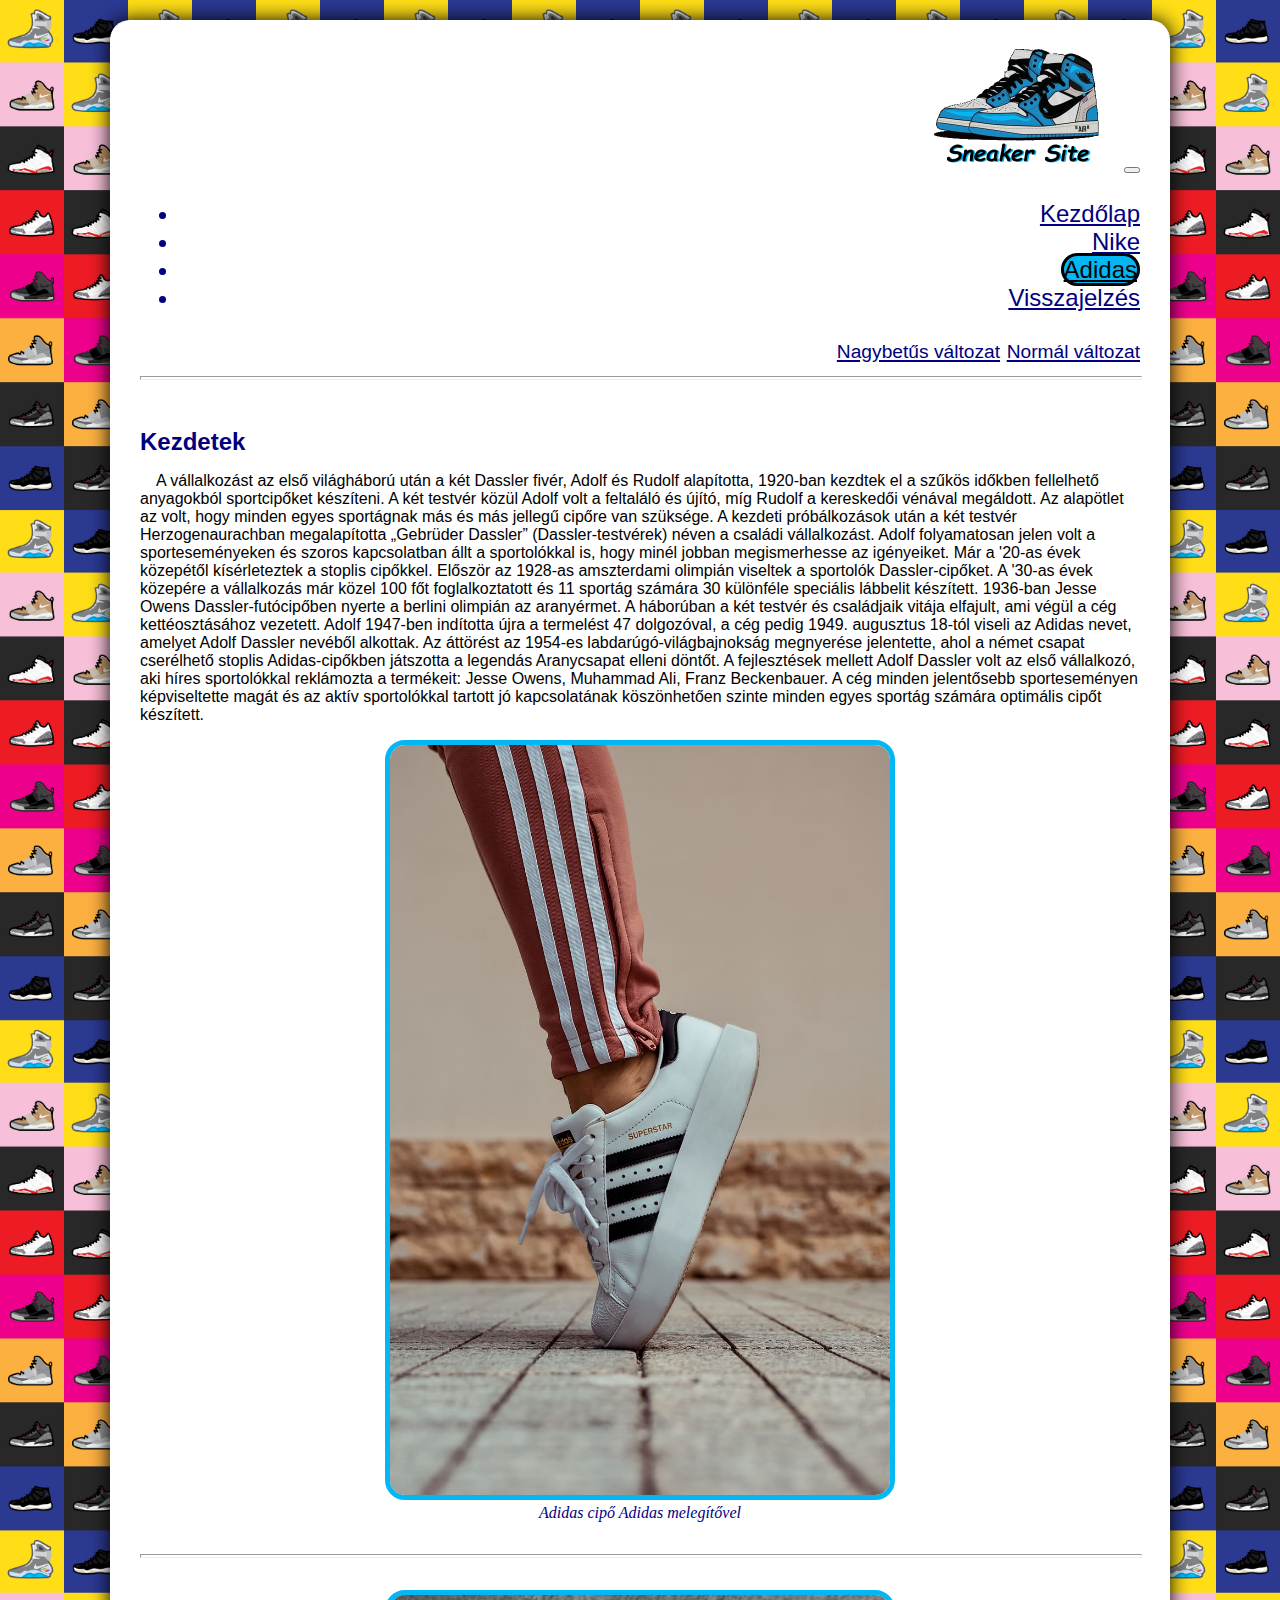
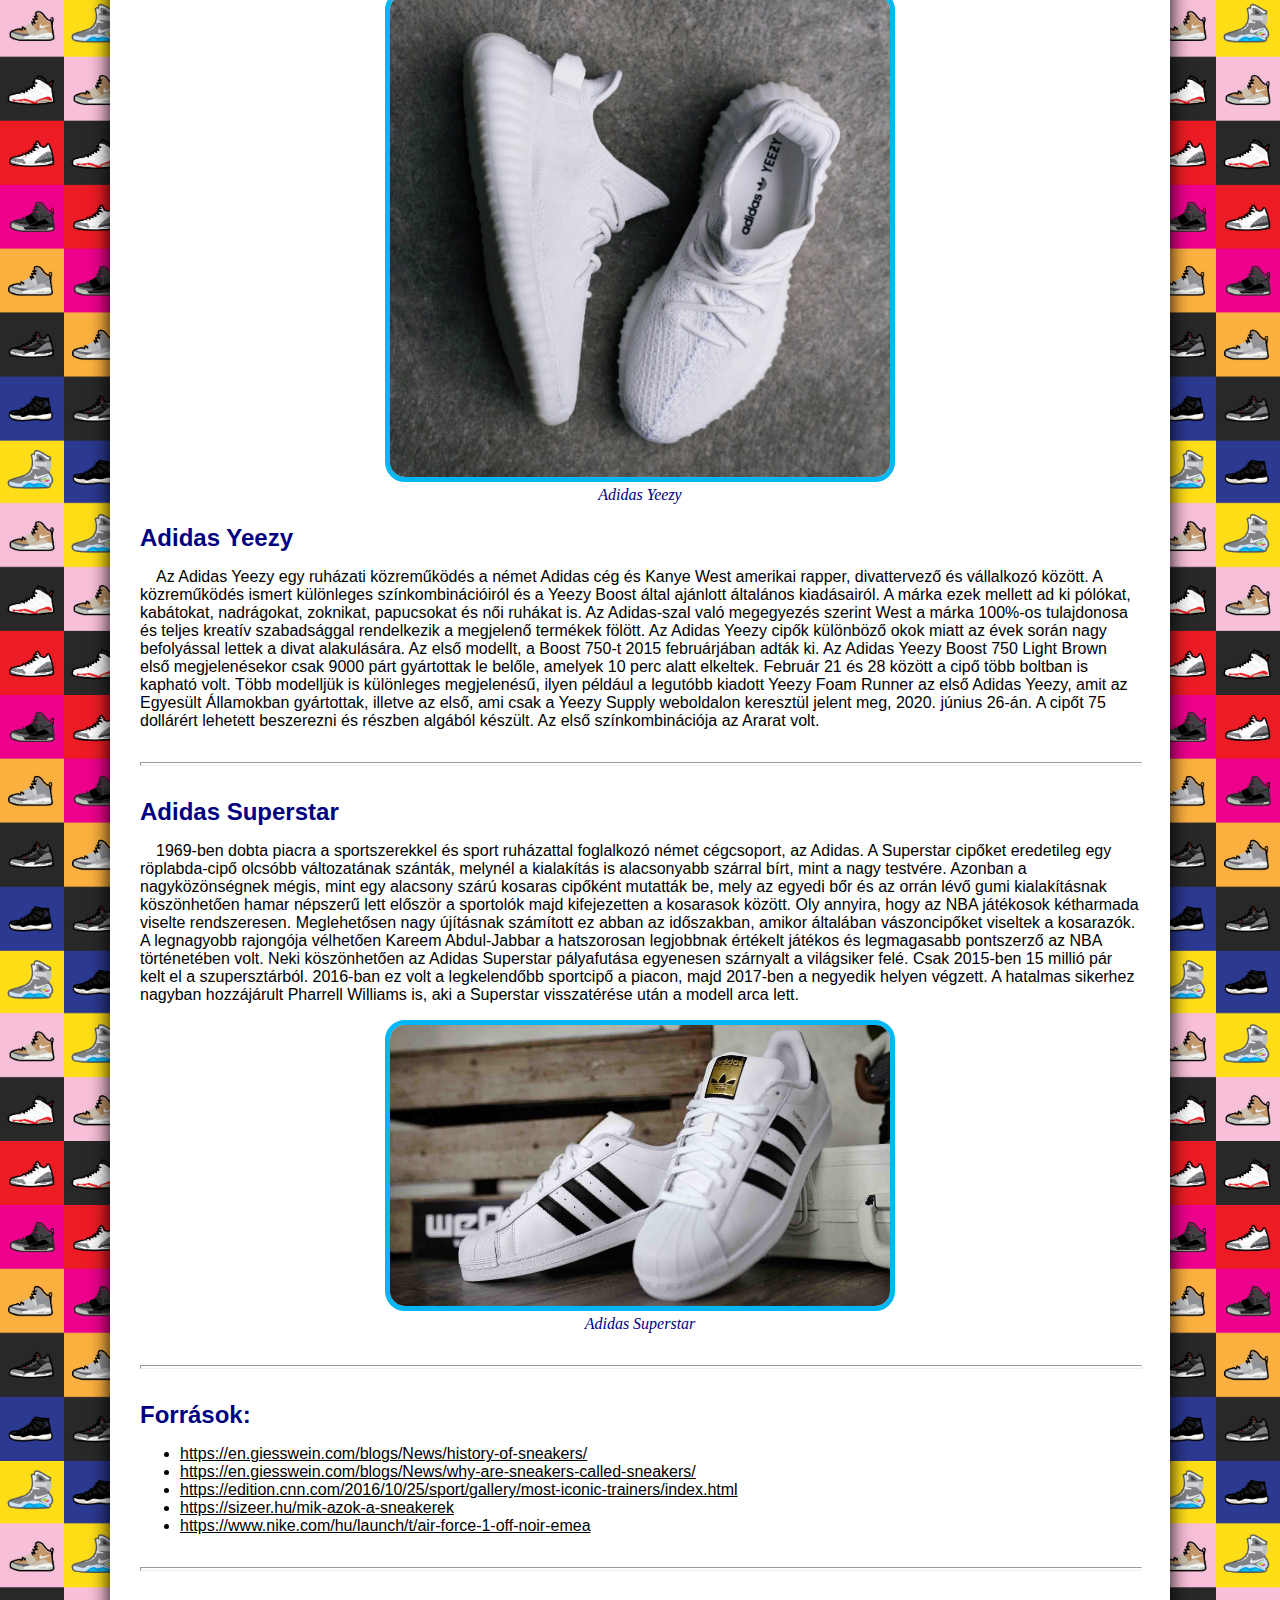
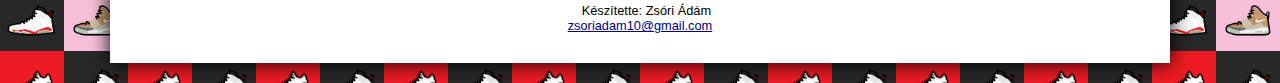
==== adidas.html @ c16b7324 "Add files via upload" ====
<!DOCTYPE html>
<html lang="hu">

<head>
    <meta charset="UTF-8">
    <meta http-equiv="X-UA-Compatible" content="IE=edge">
    <meta name="viewport" content="width=device-width, initial-scale=1.0">
    <title>Sneaker Site - Adidas</title>
    <link href="https://cdn.jsdelivr.net/npm/bootstrap@5.1.3/dist/css/bootstrap.min.css" rel="stylesheet"
        integrity="sha384-1BmE4kWBq78iYhFldvKuhfTAU6auU8tT94WrHftjDbrCEXSU1oBoqyl2QvZ6jIW3" crossorigin="anonymous">
        <link rel="stylesheet" type="text/css" href="css/alap.css" title="normal">
        <link rel="alternate stylesheet" type="text/css" href="css/nagybetus.css" title="nagybetus">
        <script type="text/javascript" src="scripts/styleswitcher.js"></script>
</head>

<body>
    <header>
        <nav class="kipozicional">
            <a href="#tartalom">Ugrás a tartalomra</a>
        </nav>
        <nav class="navbar navbar-expand-lg navbar-light bg-white">
            <div class="container-fluid">
              <a class="navbar-brand" href="./index.html"><img class="logo-img" src="./media/logo.png" alt="Logo"
                  width="200"></a>
              <button class="navbar-toggler" type="button" data-bs-toggle="collapse" data-bs-target="#navbarNavAltMarkup"
                aria-controls="navbarNavAltMarkup" aria-expanded="false" aria-label="Toggle navigation">
                <span class="navbar-toggler-icon"></span>
              </button>
              <div class="collapse navbar-collapse" id="navbarNavAltMarkup">
                <ul class="navbar-nav me-auto mb-2 mb-lg-0">
                  <li class="nav-item ms-auto">
                    <a class="nav-link" href="./index.html">Kezdőlap</a>
                  </li>
                  <li class="nav-item ms-auto">
                    <a class="nav-link" href="./nike.html">Nike</a>
                  </li>
                  <li class="nav-item ms-auto">
                    <a class="nav-link active" href="./adidas.html">Adidas</a>
                  </li>
                  <li class="nav-item ms-auto">
                    <a class="nav-link" href="./visszajelzes.html">Visszajelzés</a>
                  </li>
                </ul>
              </div>
            </div>
          </nav>
          <nav id="gyengenlato"><a id="nagybetu" href="#" onclick="setActiveStyleSheet('nagybetus'); return false;"><span class="ikon">Nagybetűs változat</span></a>
            <a id="normalbetu" href="#" onclick="setActiveStyleSheet('normal'); return false;"><span class="ikon">Normál változat</span></a>
          </nav>
        <hr>
    </header>
    <main id="tartalom">
        <h1 hidden>Adidas</h1>
        <div class="container overflow-hidden">
            <div class="row">
                <div class="col-sm-12 col-lg-6 col-xl-8">
                    <article>
                        <section>
                            <h2>Kezdetek</h2>
                            <p>
                                A vállalkozást az első világháború után a két Dassler fivér, Adolf és Rudolf alapította,
                                1920-ban kezdtek el a szűkös időkben fellelhető anyagokból sportcipőket készíteni. A két
                                testvér közül Adolf volt a feltaláló és újító, míg Rudolf a kereskedői vénával
                                megáldott. Az alapötlet az volt, hogy minden egyes sportágnak más és más jellegű cipőre
                                van szüksége. A kezdeti próbálkozások után a két testvér Herzogenaurachban megalapította
                                „Gebrüder Dassler” (Dassler-testvérek) néven a családi vállalkozást. Adolf folyamatosan
                                jelen volt a sporteseményeken és szoros kapcsolatban állt a sportolókkal is, hogy minél
                                jobban megismerhesse az igényeiket. Már a '20-as évek közepétől kísérleteztek a stoplis
                                cipőkkel. Először az 1928-as amszterdami olimpián viseltek a sportolók Dassler-cipőket.
                                A '30-as évek közepére a vállalkozás már közel 100 főt foglalkoztatott és 11 sportág
                                számára 30 különféle speciális lábbelit készített. 1936-ban Jesse Owens
                                Dassler-futócipőben nyerte a berlini olimpián az aranyérmet. A háborúban a két testvér
                                és családjaik vitája elfajult, ami végül a cég kettéosztásához vezetett. Adolf 1947-ben
                                indította újra a termelést 47 dolgozóval, a cég pedig 1949. augusztus 18-tól viseli az
                                Adidas nevet, amelyet Adolf Dassler nevéből alkottak.
                                Az áttörést az 1954-es labdarúgó-világbajnokság megnyerése jelentette, ahol a német
                                csapat cserélhető stoplis Adidas-cipőkben játszotta a legendás Aranycsapat elleni
                                döntőt. A fejlesztések mellett Adolf Dassler volt az első vállalkozó, aki híres
                                sportolókkal reklámozta a termékeit: Jesse Owens, Muhammad Ali, Franz Beckenbauer.
                                A cég minden jelentősebb sporteseményen képviseltette magát és az aktív sportolókkal
                                tartott jó kapcsolatának köszönhetően szinte minden egyes sportág számára optimális
                                cipőt készített.
                            </p>
                        </section>
                    </article>
                </div>
                <div class="col-sm-12 col-lg-6 col-xl-4">
                    <figure>
                        <img src="media/shoe-leg-foot-trainer.jpg" alt="Adidas cipő Adidas melegítővel"
                            title="Adidas cipő Adidas melegítővel" class="responsive">
                        <figcaption>Adidas cipő Adidas melegítővel</figcaption>
                    </figure>
                </div>
            </div>
        </div>
        <hr>
        <div class="container">
            <div class="row">
                <div class="col-sm-12 col-lg-6 col-xl-4">
                    <figure>
                        <img src="media/yeezy2.jpg" alt="Adidas Yeezy" title="Adidas Yeezy" class="responsive">
                        <figcaption>Adidas Yeezy</figcaption>
                    </figure>
                </div>
                <div class="col-sm-12 col-lg-6 col-xl-8">
                    <article>
                        <section>
                            <h2>Adidas Yeezy</h2>
                            <p>Az Adidas Yeezy egy ruházati közreműködés a német Adidas cég és Kanye West amerikai
                                rapper, divattervező és vállalkozó között. A közreműködés ismert különleges
                                színkombinációiról és a Yeezy Boost által ajánlott általános kiadásairól. A márka ezek
                                mellett ad ki pólókat, kabátokat, nadrágokat, zoknikat, papucsokat és női ruhákat is. Az
                                Adidas-szal való megegyezés szerint West a márka 100%-os tulajdonosa és teljes kreatív
                                szabadsággal rendelkezik a megjelenő termékek fölött. Az Adidas Yeezy cipők különböző
                                okok miatt az évek során nagy befolyással lettek a divat alakulására.
                                Az első modellt, a Boost 750-t 2015 februárjában adták ki. Az Adidas Yeezy Boost 750
                                Light Brown első megjelenésekor csak 9000 párt gyártottak le belőle, amelyek 10 perc
                                alatt elkeltek. Február 21 és 28 között a cipő több boltban is kapható volt.
                                Több modelljük is különleges megjelenésű, ilyen például a legutóbb kiadott Yeezy Foam
                                Runner az első Adidas Yeezy, amit az Egyesült Államokban gyártottak, illetve az első,
                                ami csak a Yeezy Supply weboldalon keresztül jelent meg, 2020. június 26-án. A cipőt 75
                                dollárért lehetett beszerezni és részben algából készült. Az első színkombinációja az
                                Ararat volt.
                            </p>
                        </section>
                    </article>
                </div>
            </div>
        </div>
        <hr>
        <div class="container">
            <div class="row">
                <div class="col-sm-12 col-lg-6 col-xl-8">
                    <article>
                        <section>
                            <h2>Adidas Superstar</h2>
                            <p>1969-ben dobta piacra a sportszerekkel és sport ruházattal foglalkozó német cégcsoport,
                                az Adidas. A Superstar cipőket eredetileg egy röplabda-cipő olcsóbb változatának
                                szánták, melynél a kialakítás is alacsonyabb szárral bírt, mint a nagy testvére. Azonban
                                a nagyközönségnek mégis, mint egy alacsony szárú kosaras cipőként mutatták be, mely az
                                egyedi bőr és az orrán lévő gumi kialakításnak köszönhetően hamar népszerű lett először
                                a sportolók majd kifejezetten a kosarasok között. Oly annyira, hogy az NBA játékosok
                                kétharmada viselte rendszeresen. Meglehetősen nagy újításnak számított ez abban az
                                időszakban, amikor általában vászoncipőket viseltek a kosarazók. A legnagyobb rajongója
                                vélhetően Kareem Abdul-Jabbar a hatszorosan legjobbnak értékelt játékos és legmagasabb
                                pontszerző az NBA történetében volt. Neki köszönhetően az Adidas Superstar pályafutása
                                egyenesen szárnyalt a világsiker felé.
                                Csak 2015-ben 15 millió pár kelt el a szupersztárból. 2016-ban ez volt a legkelendőbb
                                sportcipő a piacon, majd 2017-ben a negyedik helyen végzett. A hatalmas sikerhez nagyban
                                hozzájárult Pharrell Williams is, aki a Superstar visszatérése után a modell arca lett.
                            </p>
                        </section>
                    </article>
                </div>
                <div class="col-sm-12 col-lg-6 col-xl-4">
                    <figure>
                        <img src="media/ss.jpg" alt="Adidas Superstar" title="Adidas Superstar" class="responsive">
                        <figcaption>Adidas Superstar</figcaption>
                    </figure>
                </div>
            </div>
        </div>
        <hr>
    </main>
    <footer>
        <article>
          <section>
            <h2>Források:</h2>
            <ul class="forrasok">
              <li><a
                  href="https://en.giesswein.com/blogs/News/history-of-sneakers/">https://en.giesswein.com/blogs/News/history-of-sneakers/</a>
              </li>
              <li><a
                  href="https://en.giesswein.com/blogs/News/why-are-sneakers-called-sneakers/">https://en.giesswein.com/blogs/News/why-are-sneakers-called-sneakers/</a>
              </li>
              <li><a
                  href="https://edition.cnn.com/2016/10/25/sport/gallery/most-iconic-trainers/index.html">https://edition.cnn.com/2016/10/25/sport/gallery/most-iconic-trainers/index.html</a>
              </li>
              <li><a href="https://sizeer.hu/mik-azok-a-sneakerek">https://sizeer.hu/mik-azok-a-sneakerek</a></li>
              <li><a
                  href="https://www.nike.com/hu/launch/t/air-force-1-off-noir-emea">https://www.nike.com/hu/launch/t/air-force-1-off-noir-emea</a>
              </li>
            </ul>
          </section>
          <hr>
          <section>
            <p>
                Készítette: Zsóri Ádám
              <br>
              <a href="mailto:zsoriadam10@gmail.com">zsoriadam10@gmail.com</a>
            </p>
          </section>
        </article>
      </footer>
    <script src="https://cdn.jsdelivr.net/npm/bootstrap@5.1.3/dist/js/bootstrap.bundle.min.js" integrity="sha384-ka7Sk0Gln4gmtz2MlQnikT1wXgYsOg+OMhuP+IlRH9sENBO0LRn5q+8nbTov4+1p" crossorigin="anonymous"></script>
</body>

</html>
---- css/alap.css ----
h1, figcaption, figure, video {
    text-align: center;
	color: navy;
}

img{
	border: 5px solid !important;
	border-color: #03b7f4 !important;
	border-radius: 20px;
}

p {
    text-align: start;
	text-indent: 1em;
}

figcaption  {
    font-family: cursive;
    font-style: italic;
}

figure {
	margin: 0cm auto !important;
}

.radio-buttons {
	margin: auto 5em 2em 5em;
}

.buttons {
	text-align: end;
	margin: 1em;
}

.name, textarea {
	width: 80%;
}

table{
	margin: auto;
	border: 2px solid !important;
	color: navy;
	text-align: center;
	width: 50%;
}

details, summary, caption {
	text-align: center;
}

td, tr{
	border: 2px solid !important;
	text-align: center;
}

td {
	width: 33.3%;
}

th{
	background-color: navy;
	color: white;
}

tr:hover {
	background-color: navy;
	color: white;
}

.responsive {
	width: 100%;
	max-width: 500px;
	height: auto;
}

.responsiveW {
	width: 100%;
	height: auto;
}

footer>article>section>p{
	text-align: center;
	font-size: 0.8em;
	margin: auto;
}

h1 {
    font-size: 3em;
}

h2,h3,header {
    font-size: 1.5em;
	margin-bottom: 0.5em;
	color: navy;
}

video {
	border: 5px solid !important;
	border-color: #03b7f4 !important;
	background-color: #03b7f4;
	border-radius: 20px;
	width: 100%;
	max-width: 800px;
	margin: auto !important;
	display: block;
	text-align: center;
}

hr {
	width: 100%;
	opacity: 100% ;
	color: #03b7f4 ;
	height: 2px !important;
	margin: 2em auto ;
}

header>hr {
	margin: 0.5em auto 2em auto;
}

.kipozicional a {
    position: absolute;
    background-color: white;
    left: -9999px;
}

.kipozicional a:focus {
    position: static;
}

.logo-img {
	border: 0px !important;
}

a.nav-link:hover{
	background-color: navy;
	color: white !important;
	border-radius: 20px;
	border-color: white;
}

a.nav-link{
	color: navy !important;
	border-radius: 20px;
}

a.nav-link.active {
	background-color: #03b7f4;
	color: black !important;
	border-radius: 20px;
	border: 3px solid black !important;
}

.forrasok>li>a {
	color: black !important;
}

.forrasok>li>a:visited {
	color:navy !important;
}

form>p {
	text-indent: 0em;
	margin: 1em auto 0em auto;
}

span.ikon {
	font-size: 0.8em !important;
}

header {
	text-align: end;
}

a{
	color: navy;
}

/* html és oldal tulajdonságai */
html {
    background-image: url(../media/bg2.jpg);
	/* background-color: #03b7f4; */
	background-size: 10%;
}

 body {
	
	font-family: Verdana, Tahoma, sans-serif !important;
	font-size: 1em;
	background-color:white;
	width: 80%;
	max-width:1000px;
	min-width:500px;
	padding:0px 30px 30px 30px; 
	margin:20px auto !important;
	border:0px dotted  gray;
	box-shadow:0 0 20px black;	
	
	}
 
body,header {border-radius:20px 20px 0px 0px; }


/* nyomtatási stíluslap */
@media print {
	
	@page {
		margin: 2cm;
	 }
	
	html {
	
		background:white;
		}
	body  {
		width:100%;
		font-family:'Times New Roman', Times, serif; 
		background:white;
		min-width:initial;
		max-width:initial;
		box-shadow:initial;
	}

	nav {display:none}

	
}
---- css/nagybetus.css ----
@import url('./alap.css');

header{
    font-size: 1em !important;
}
body {
	font-size: 2em;
	
}
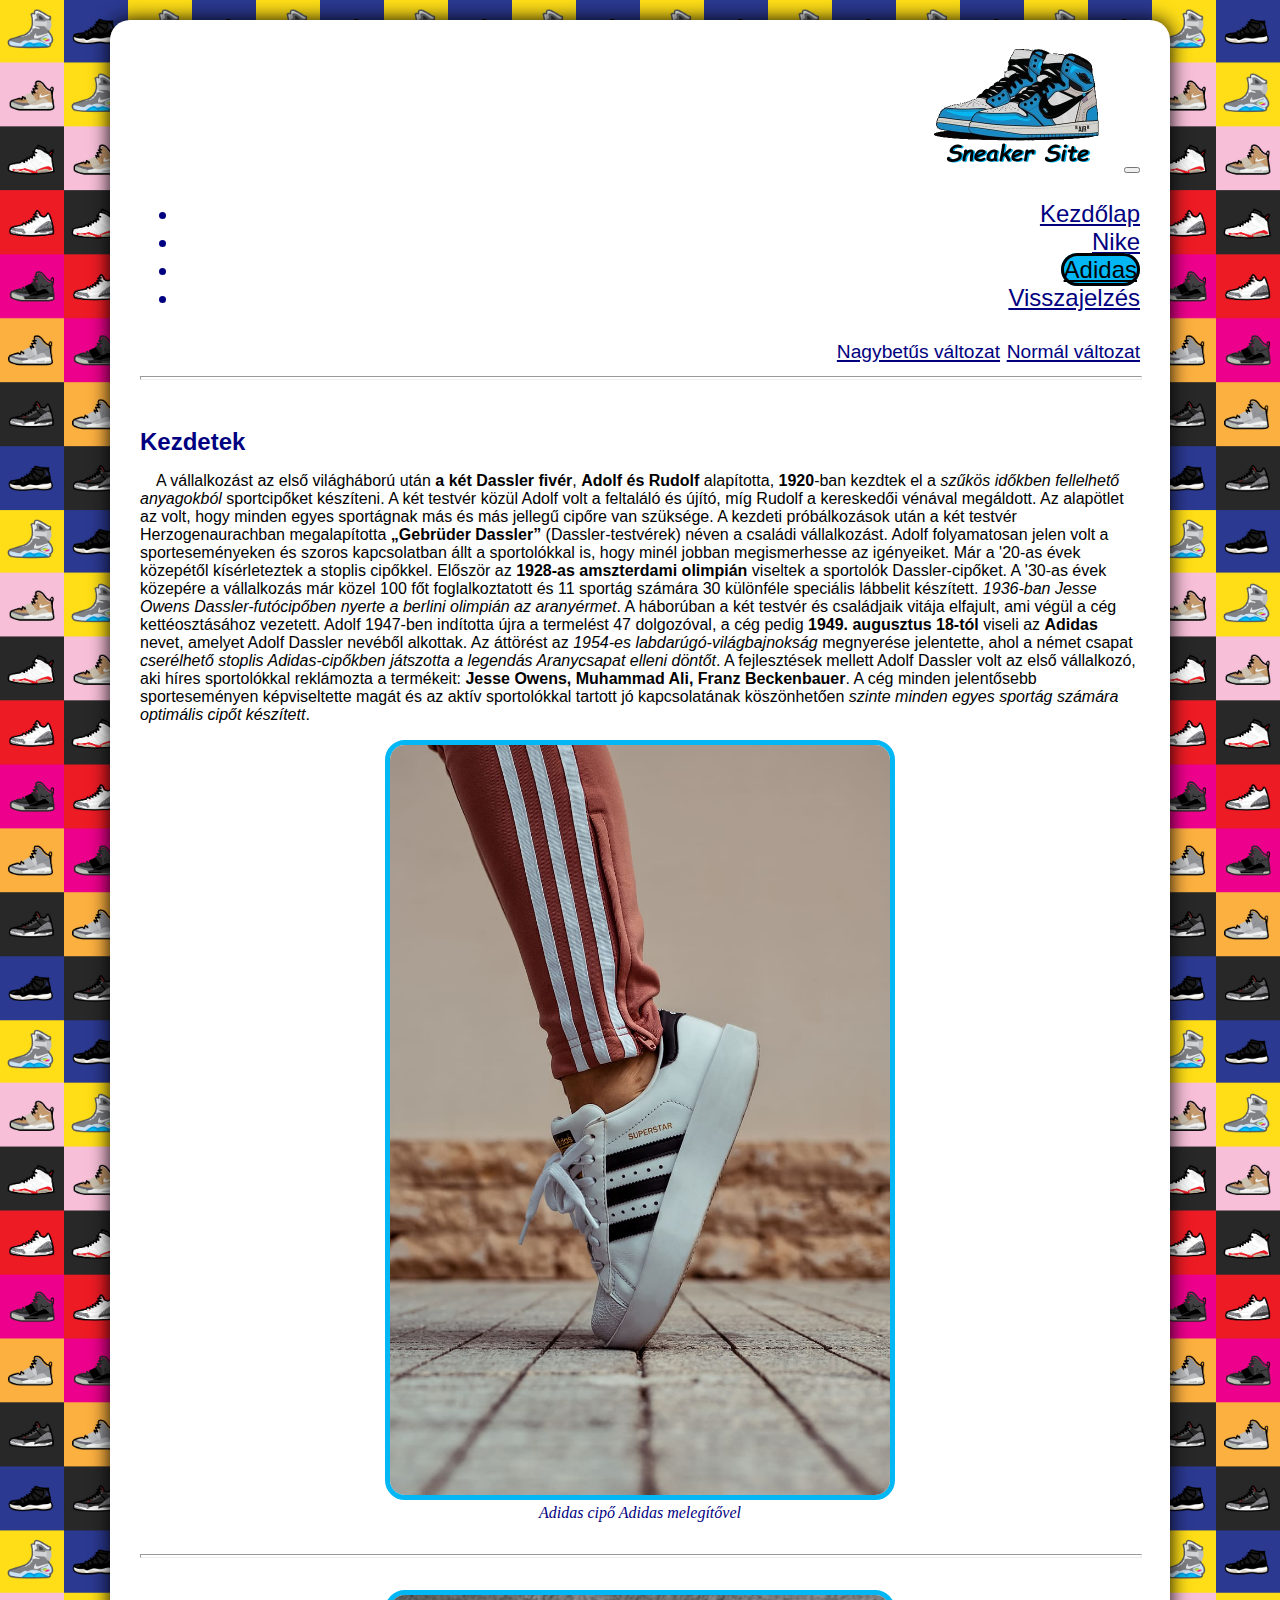
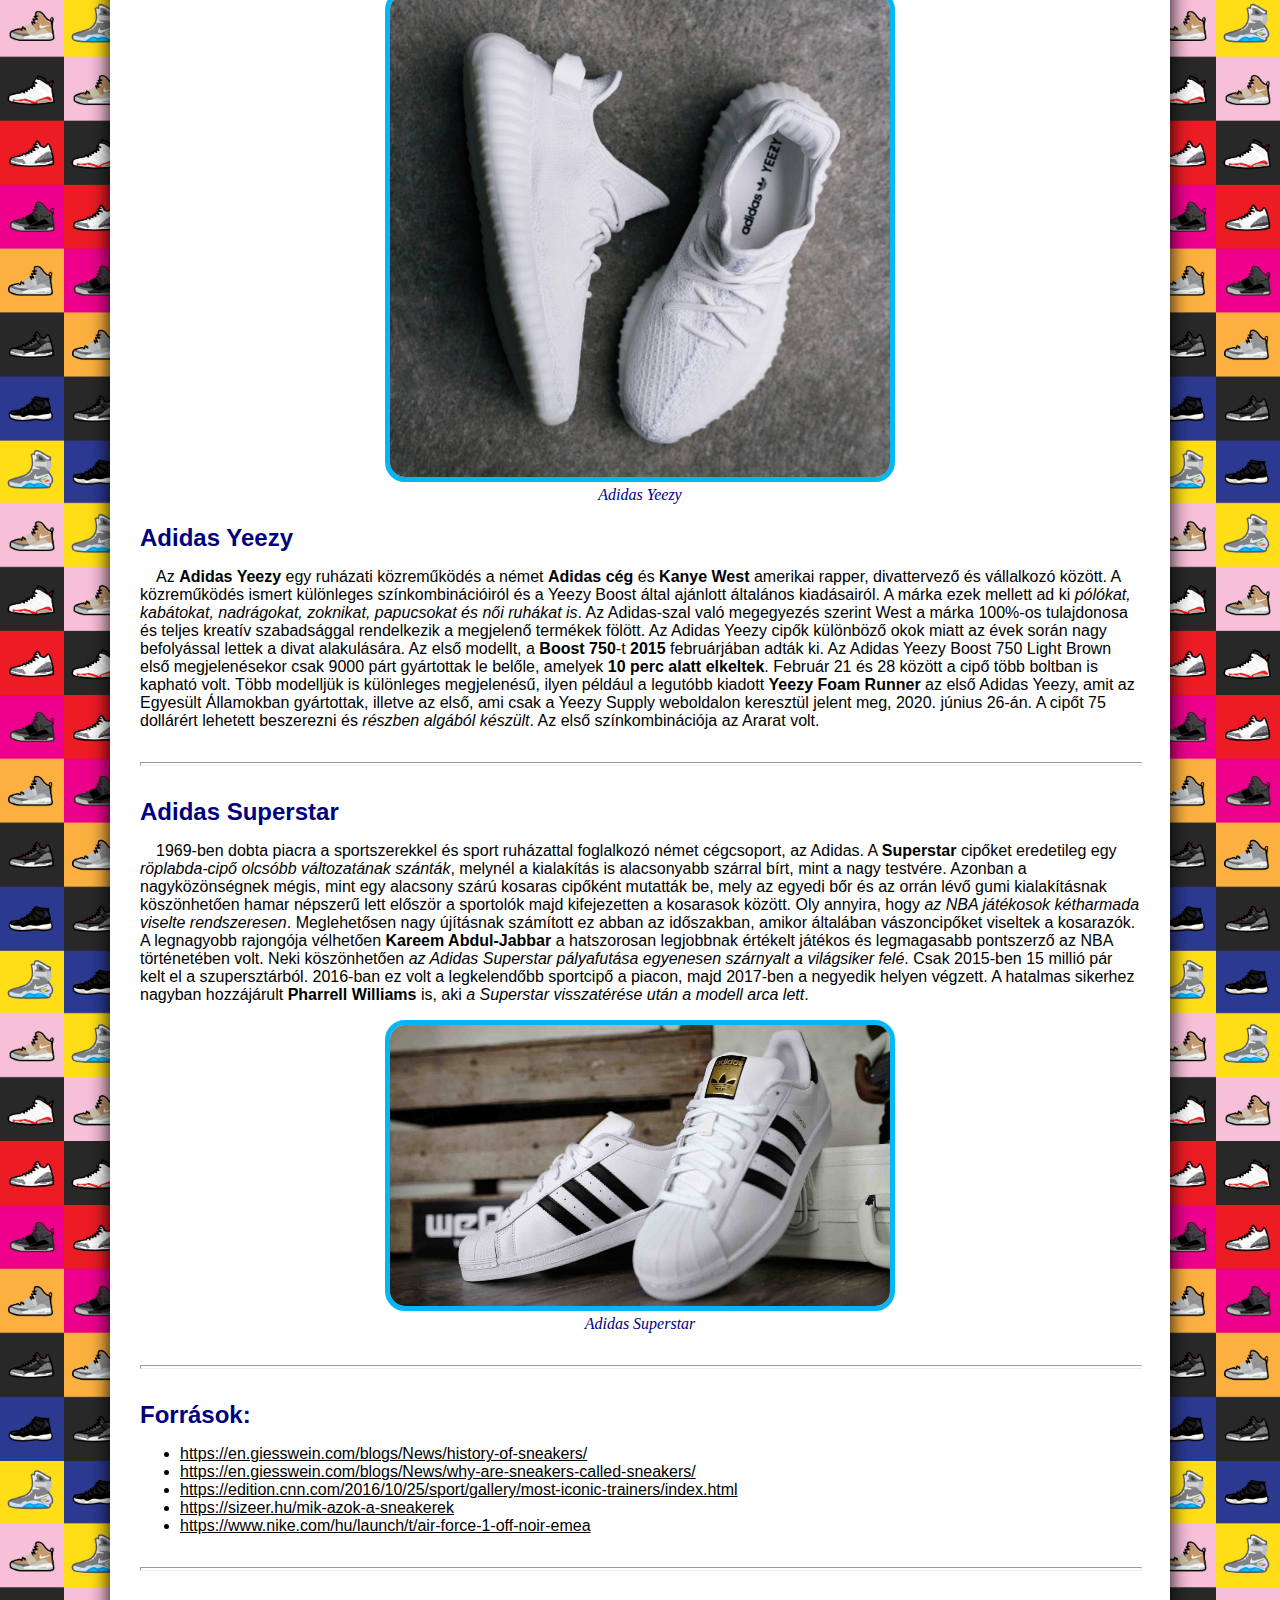
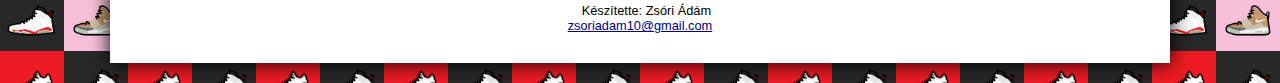
==== commit ddede97a: "Add files via upload" ====
--- a/adidas.html
+++ b/adidas.html
@@ -58,28 +58,28 @@
                         <section>
                             <h2>Kezdetek</h2>
                             <p>
-                                A vállalkozást az első világháború után a két Dassler fivér, Adolf és Rudolf alapította,
-                                1920-ban kezdtek el a szűkös időkben fellelhető anyagokból sportcipőket készíteni. A két
+                                A vállalkozást az első világháború után <b>a két Dassler fivér</b>, <b>Adolf és Rudolf</b> alapította,
+                                <b>1920</b>-ban kezdtek el a <i>szűkös időkben fellelhető anyagokból</i> sportcipőket készíteni. A két
                                 testvér közül Adolf volt a feltaláló és újító, míg Rudolf a kereskedői vénával
                                 megáldott. Az alapötlet az volt, hogy minden egyes sportágnak más és más jellegű cipőre
                                 van szüksége. A kezdeti próbálkozások után a két testvér Herzogenaurachban megalapította
-                                „Gebrüder Dassler” (Dassler-testvérek) néven a családi vállalkozást. Adolf folyamatosan
+                                <b>„Gebrüder Dassler”</b> (Dassler-testvérek) néven a családi vállalkozást. Adolf folyamatosan
                                 jelen volt a sporteseményeken és szoros kapcsolatban állt a sportolókkal is, hogy minél
                                 jobban megismerhesse az igényeiket. Már a '20-as évek közepétől kísérleteztek a stoplis
-                                cipőkkel. Először az 1928-as amszterdami olimpián viseltek a sportolók Dassler-cipőket.
+                                cipőkkel. Először az <b>1928-as amszterdami olimpián</b> viseltek a sportolók Dassler-cipőket.
                                 A '30-as évek közepére a vállalkozás már közel 100 főt foglalkoztatott és 11 sportág
-                                számára 30 különféle speciális lábbelit készített. 1936-ban Jesse Owens
-                                Dassler-futócipőben nyerte a berlini olimpián az aranyérmet. A háborúban a két testvér
+                                számára 30 különféle speciális lábbelit készített. <i>1936-ban Jesse Owens
+                                Dassler-futócipőben nyerte a berlini olimpián az aranyérmet</i>. A háborúban a két testvér
                                 és családjaik vitája elfajult, ami végül a cég kettéosztásához vezetett. Adolf 1947-ben
-                                indította újra a termelést 47 dolgozóval, a cég pedig 1949. augusztus 18-tól viseli az
-                                Adidas nevet, amelyet Adolf Dassler nevéből alkottak.
-                                Az áttörést az 1954-es labdarúgó-világbajnokság megnyerése jelentette, ahol a német
-                                csapat cserélhető stoplis Adidas-cipőkben játszotta a legendás Aranycsapat elleni
-                                döntőt. A fejlesztések mellett Adolf Dassler volt az első vállalkozó, aki híres
-                                sportolókkal reklámozta a termékeit: Jesse Owens, Muhammad Ali, Franz Beckenbauer.
+                                indította újra a termelést 47 dolgozóval, a cég pedig <b>1949. augusztus 18-tól</b> viseli az
+                                <b>Adidas</b> nevet, amelyet Adolf Dassler nevéből alkottak.
+                                Az áttörést az <i>1954-es labdarúgó-világbajnokság</i> megnyerése jelentette, ahol a német
+                                csapat <i>cserélhető stoplis Adidas-cipőkben játszotta a legendás Aranycsapat elleni
+                                döntőt</i>. A fejlesztések mellett Adolf Dassler volt az első vállalkozó, aki híres
+                                sportolókkal reklámozta a termékeit: <b>Jesse Owens, Muhammad Ali, Franz Beckenbauer</b>.
                                 A cég minden jelentősebb sporteseményen képviseltette magát és az aktív sportolókkal
-                                tartott jó kapcsolatának köszönhetően szinte minden egyes sportág számára optimális
-                                cipőt készített.
+                                tartott jó kapcsolatának köszönhetően <i>szinte minden egyes sportág számára optimális
+                                cipőt készített</i>.
                             </p>
                         </section>
                     </article>
@@ -106,20 +106,20 @@
                     <article>
                         <section>
                             <h2>Adidas Yeezy</h2>
-                            <p>Az Adidas Yeezy egy ruházati közreműködés a német Adidas cég és Kanye West amerikai
+                            <p>Az <b>Adidas Yeezy</b> egy ruházati közreműködés a német <b>Adidas cég</b> és <b>Kanye West</b> amerikai
                                 rapper, divattervező és vállalkozó között. A közreműködés ismert különleges
                                 színkombinációiról és a Yeezy Boost által ajánlott általános kiadásairól. A márka ezek
-                                mellett ad ki pólókat, kabátokat, nadrágokat, zoknikat, papucsokat és női ruhákat is. Az
+                                mellett ad ki <i>pólókat, kabátokat, nadrágokat, zoknikat, papucsokat és női ruhákat is</i>. Az
                                 Adidas-szal való megegyezés szerint West a márka 100%-os tulajdonosa és teljes kreatív
                                 szabadsággal rendelkezik a megjelenő termékek fölött. Az Adidas Yeezy cipők különböző
                                 okok miatt az évek során nagy befolyással lettek a divat alakulására.
-                                Az első modellt, a Boost 750-t 2015 februárjában adták ki. Az Adidas Yeezy Boost 750
-                                Light Brown első megjelenésekor csak 9000 párt gyártottak le belőle, amelyek 10 perc
-                                alatt elkeltek. Február 21 és 28 között a cipő több boltban is kapható volt.
-                                Több modelljük is különleges megjelenésű, ilyen például a legutóbb kiadott Yeezy Foam
-                                Runner az első Adidas Yeezy, amit az Egyesült Államokban gyártottak, illetve az első,
+                                Az első modellt, a <b>Boost 750</b>-t <b>2015</b> februárjában adták ki. Az Adidas Yeezy Boost 750
+                                Light Brown első megjelenésekor csak 9000 párt gyártottak le belőle, amelyek <b>10 perc
+                                alatt elkeltek</b>. Február 21 és 28 között a cipő több boltban is kapható volt.
+                                Több modelljük is különleges megjelenésű, ilyen például a legutóbb kiadott <b>Yeezy Foam
+                                Runner</b> az első Adidas Yeezy, amit az Egyesült Államokban gyártottak, illetve az első,
                                 ami csak a Yeezy Supply weboldalon keresztül jelent meg, 2020. június 26-án. A cipőt 75
-                                dollárért lehetett beszerezni és részben algából készült. Az első színkombinációja az
+                                dollárért lehetett beszerezni és <i>részben algából készült</i>. Az első színkombinációja az
                                 Ararat volt.
                             </p>
                         </section>
@@ -135,19 +135,19 @@
                         <section>
                             <h2>Adidas Superstar</h2>
                             <p>1969-ben dobta piacra a sportszerekkel és sport ruházattal foglalkozó német cégcsoport,
-                                az Adidas. A Superstar cipőket eredetileg egy röplabda-cipő olcsóbb változatának
-                                szánták, melynél a kialakítás is alacsonyabb szárral bírt, mint a nagy testvére. Azonban
+                                az Adidas. A <b>Superstar</b> cipőket eredetileg egy <i>röplabda-cipő olcsóbb változatának
+                                szánták</i>, melynél a kialakítás is alacsonyabb szárral bírt, mint a nagy testvére. Azonban
                                 a nagyközönségnek mégis, mint egy alacsony szárú kosaras cipőként mutatták be, mely az
                                 egyedi bőr és az orrán lévő gumi kialakításnak köszönhetően hamar népszerű lett először
-                                a sportolók majd kifejezetten a kosarasok között. Oly annyira, hogy az NBA játékosok
-                                kétharmada viselte rendszeresen. Meglehetősen nagy újításnak számított ez abban az
+                                a sportolók majd kifejezetten a kosarasok között. Oly annyira, hogy <i>az NBA játékosok
+                                kétharmada viselte rendszeresen</i>. Meglehetősen nagy újításnak számított ez abban az
                                 időszakban, amikor általában vászoncipőket viseltek a kosarazók. A legnagyobb rajongója
-                                vélhetően Kareem Abdul-Jabbar a hatszorosan legjobbnak értékelt játékos és legmagasabb
-                                pontszerző az NBA történetében volt. Neki köszönhetően az Adidas Superstar pályafutása
-                                egyenesen szárnyalt a világsiker felé.
+                                vélhetően <b>Kareem Abdul-Jabbar</b> a hatszorosan legjobbnak értékelt játékos és legmagasabb
+                                pontszerző az NBA történetében volt. Neki köszönhetően <i>az Adidas Superstar pályafutása
+                                egyenesen szárnyalt a világsiker felé</i>.
                                 Csak 2015-ben 15 millió pár kelt el a szupersztárból. 2016-ban ez volt a legkelendőbb
                                 sportcipő a piacon, majd 2017-ben a negyedik helyen végzett. A hatalmas sikerhez nagyban
-                                hozzájárult Pharrell Williams is, aki a Superstar visszatérése után a modell arca lett.
+                                hozzájárult <b>Pharrell Williams</b> is, aki <i>a Superstar visszatérése után a modell arca lett</i>.
                             </p>
                         </section>
                     </article>
@@ -165,6 +165,7 @@
     <footer>
         <article>
           <section>
+              <aside>
             <h2>Források:</h2>
             <ul class="forrasok">
               <li><a
@@ -181,6 +182,7 @@
                   href="https://www.nike.com/hu/launch/t/air-force-1-off-noir-emea">https://www.nike.com/hu/launch/t/air-force-1-off-noir-emea</a>
               </li>
             </ul>
+        </aside>
           </section>
           <hr>
           <section>
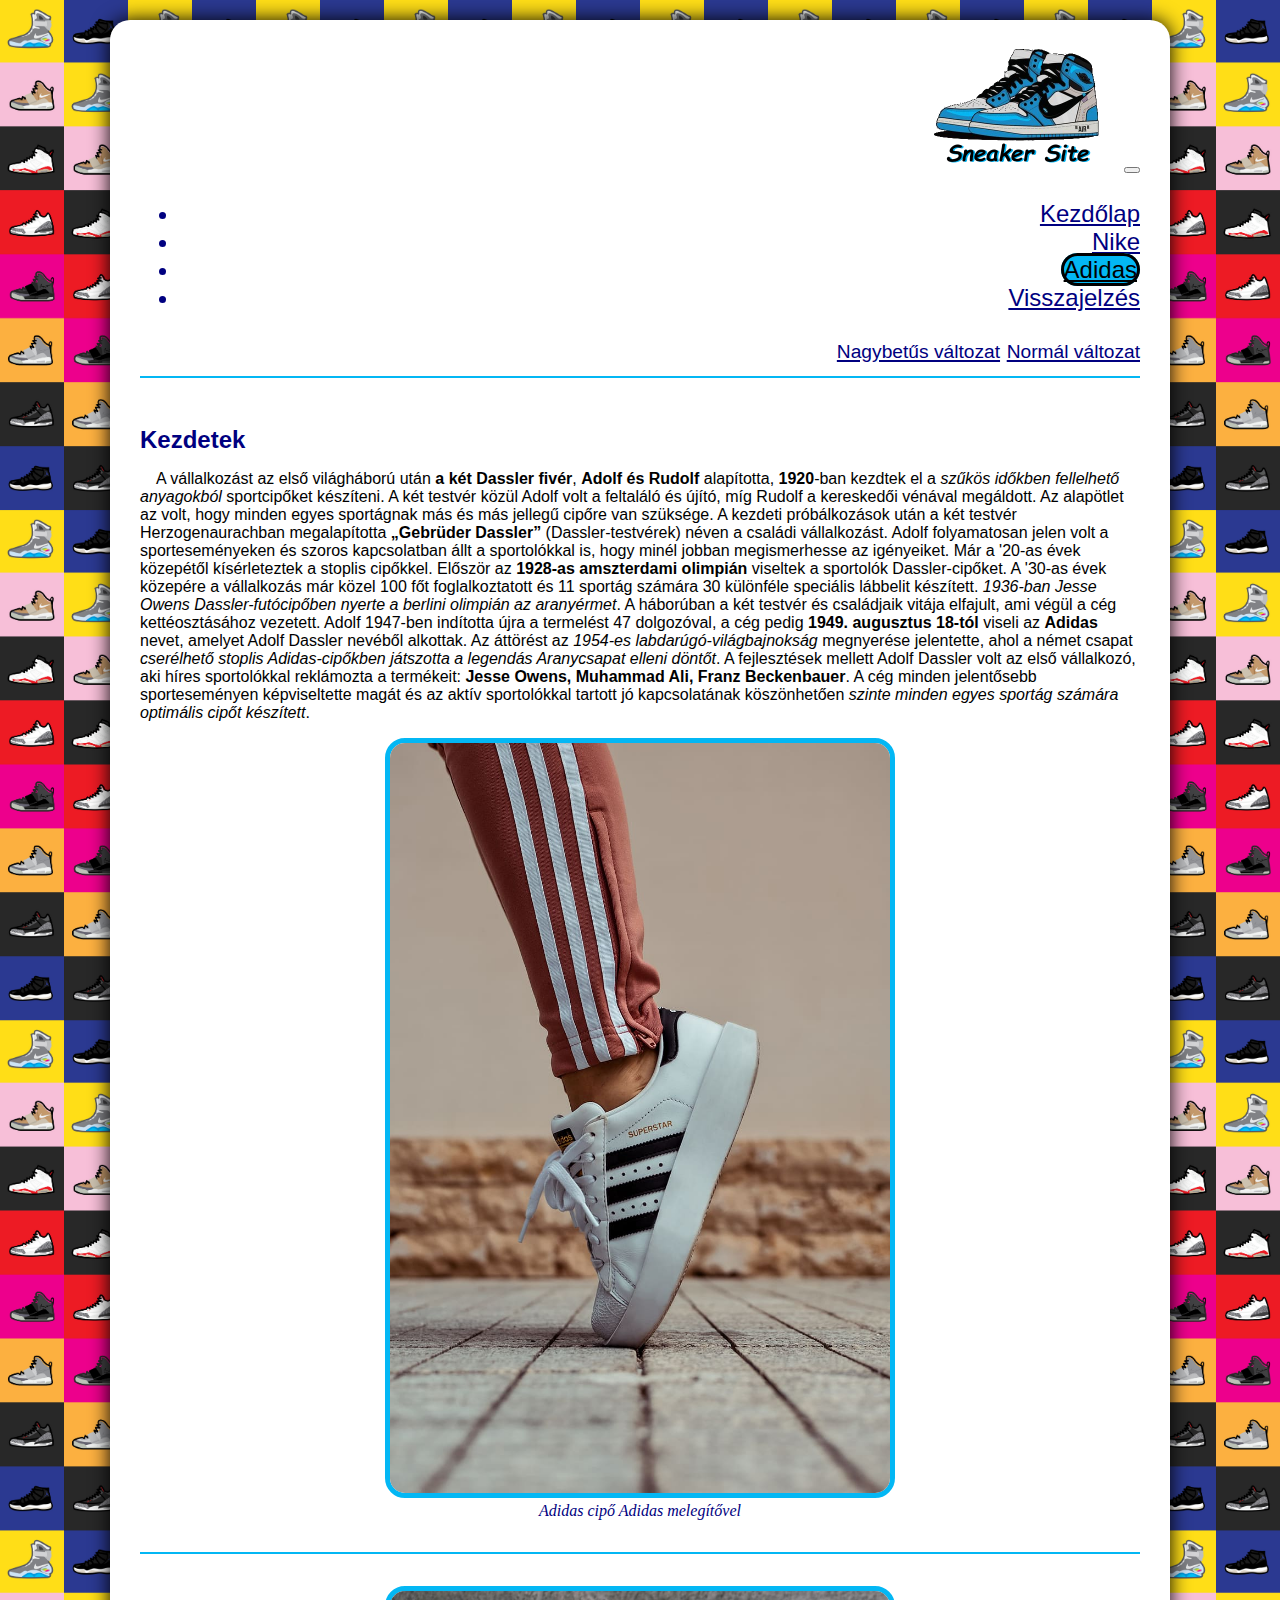
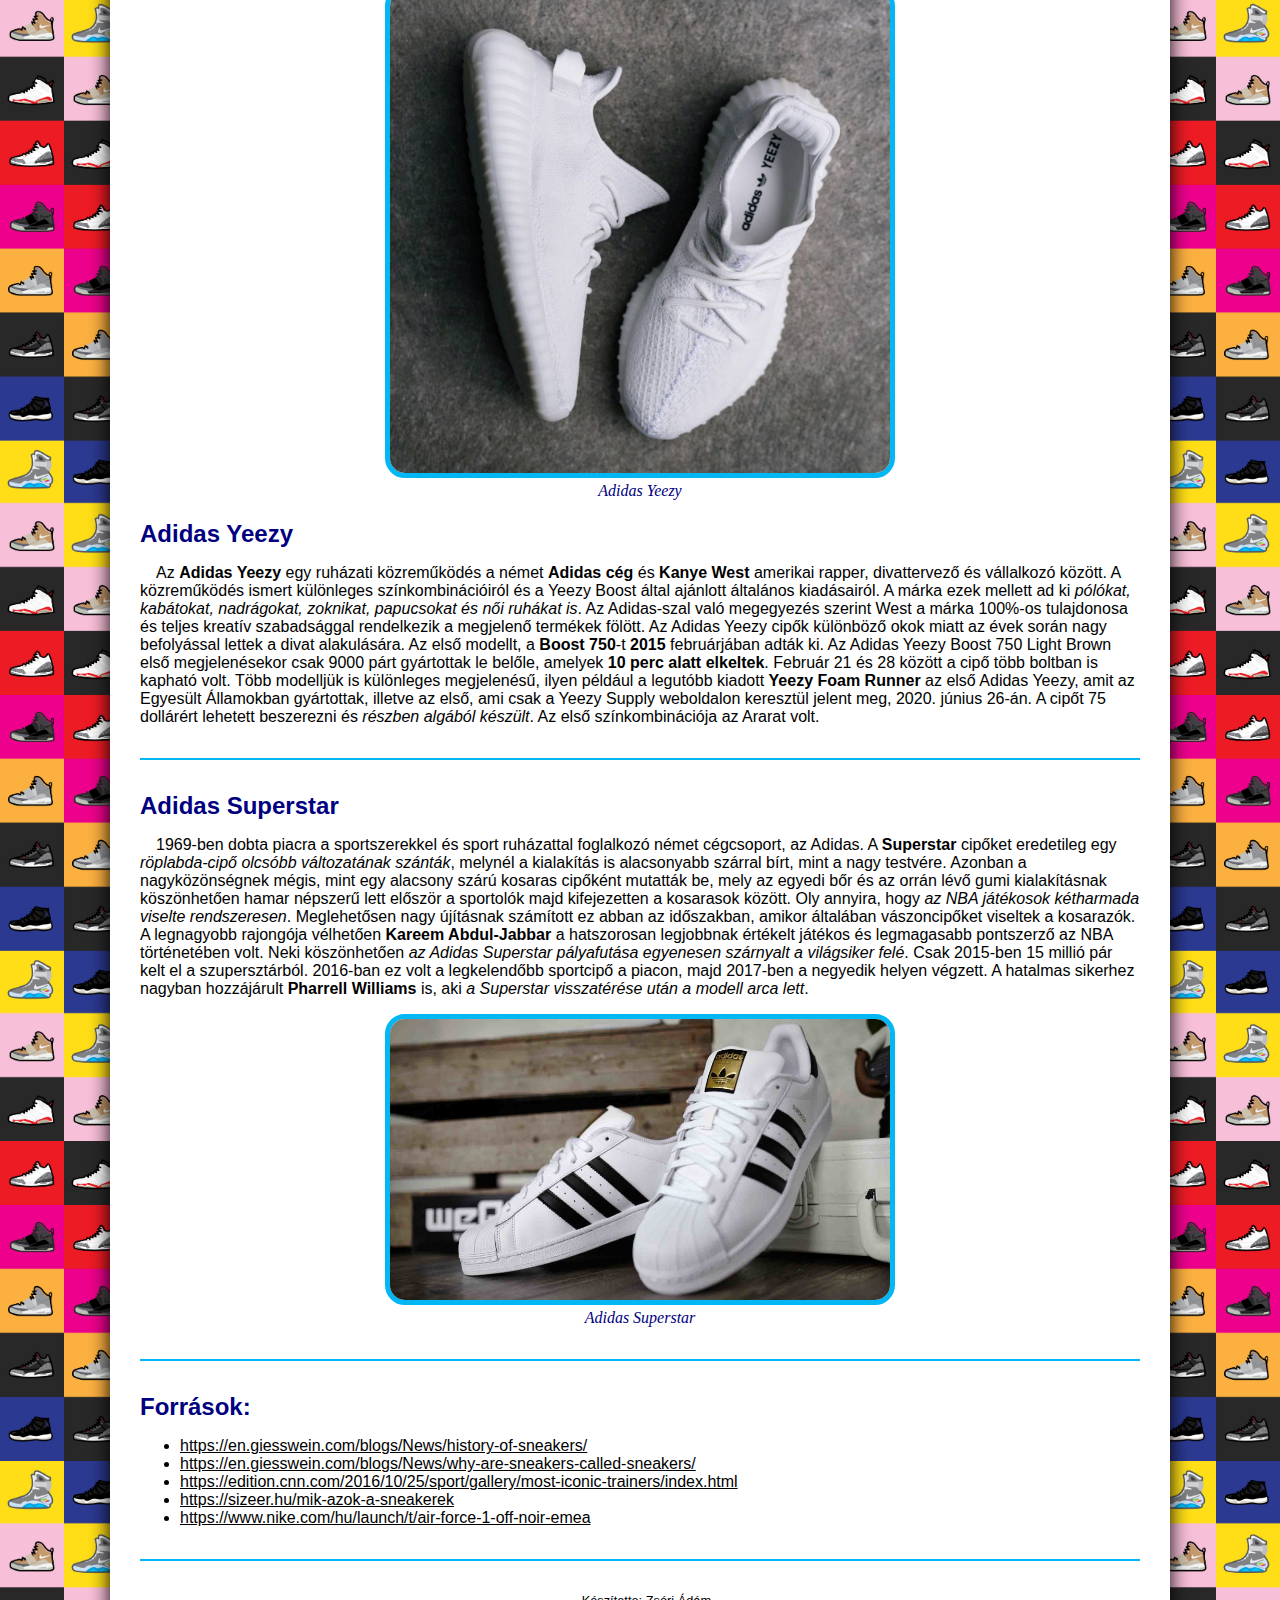
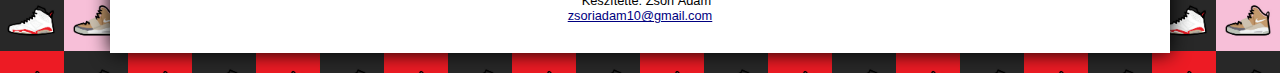
==== commit 299a788c: "Add files via upload" ====
--- a/adidas.html
+++ b/adidas.html
@@ -10,6 +10,7 @@
         integrity="sha384-1BmE4kWBq78iYhFldvKuhfTAU6auU8tT94WrHftjDbrCEXSU1oBoqyl2QvZ6jIW3" crossorigin="anonymous">
         <link rel="stylesheet" type="text/css" href="css/alap.css" title="normal">
         <link rel="alternate stylesheet" type="text/css" href="css/nagybetus.css" title="nagybetus">
+        <link rel="stylesheet" type="text/css" href="css/nyomtatas.css" title="normal">
         <script type="text/javascript" src="scripts/styleswitcher.js"></script>
 </head>
 
--- a/css/alap.css
+++ b/css/alap.css
@@ -1,4 +1,3 @@
-
 h1, figcaption, figure, video {
     text-align: center;
 	color: navy;
@@ -79,7 +78,7 @@
 	height: auto;
 }
 
-footer>article>section>p{
+footer>article>section>p, #labj{
 	text-align: center;
 	font-size: 0.8em;
 	margin: auto;
@@ -89,7 +88,7 @@
     font-size: 3em;
 }
 
-h2,h3,header {
+h2,h3,header, .header{
     font-size: 1.5em;
 	margin-bottom: 0.5em;
 	color: navy;
@@ -107,15 +106,17 @@
 	text-align: center;
 }
 
-hr {
+hr{
 	width: 100%;
 	opacity: 100% ;
 	color: #03b7f4 ;
 	height: 2px !important;
 	margin: 2em auto ;
-}
-
-header>hr {
+	background-color: #03b7f4;
+	border: 0em;
+}
+
+header>hr, .header>hr {
 	margin: 0.5em auto 2em auto;
 }
 
@@ -152,7 +153,7 @@
 	border: 3px solid black !important;
 }
 
-.forrasok>li>a {
+.forrasok>li>a, .forrasok {
 	color: black !important;
 }
 
@@ -169,12 +170,27 @@
 	font-size: 0.8em !important;
 }
 
-header {
+header, .header>#gyengenlato {
 	text-align: end;
 }
 
 a{
 	color: navy;
+}
+
+#hidden{
+	display: none;
+}
+
+#navigacio {
+	width: 100%;
+	padding: 70px 0 30px;
+	margin: auto !important;
+	text-align: center;
+}
+
+#logo {
+	float: left;
 }
 
 /* html és oldal tulajdonságai */
@@ -199,12 +215,12 @@
 	
 	}
  
-body,header {border-radius:20px 20px 0px 0px; }
-
-
-/* nyomtatási stíluslap */
+body,header, .header {border-radius:20px 20px 0px 0px; }
+
 @media print {
-	
+
+	@import url("./alap.css");
+
 	@page {
 		margin: 2cm;
 	 }
@@ -212,17 +228,44 @@
 	html {
 	
 		background:white;
-		}
+	}
 	body  {
 		width:100%;
-		font-family:'Times New Roman', Times, serif; 
+		font-family:'Times New Roman', Times, serif;
 		background:white;
-		min-width:initial;
-		max-width:initial;
+		min-width:100%;
+		max-width:100%;
 		box-shadow:initial;
 	}
 
-	nav {display:none}
-
-	
-}+	figure, .responsive, .responsiveW {
+		page-break-before: always !important;
+	}
+
+	header, .header {display: none;}
+
+	video {display: none;}
+	nav {display:none;}
+	aside {display: none;}
+
+	#video {display: none;}
+
+	tr {color: black !important;}
+
+	#imgprint {
+		height: 450px;
+		page-break-before: always !important;
+	}
+
+	#imgprint2 {
+		height: 605px !important;
+		page-break-before: always !important;
+	}
+
+	#imgprint3 {
+		height: 350px !important;
+		page-break-before: always !important;
+	}
+	
+}
+  --- a/css/nyomtatas.css
+++ b/css/nyomtatas.css
@@ -0,0 +1,49 @@
+@media print {
+
+	@page {
+		margin: 2cm;
+	 }
+	
+	html {
+	
+		background:white;
+	}
+	body  {
+		width:100%;
+		font-family:'Times New Roman', Times, serif;
+		background:white;
+		min-width:100%;
+		max-width:100%;
+		box-shadow:initial;
+	}
+
+	figure, .responsive, .responsiveW {
+		page-break-before: always !important;
+	}
+
+	header, .header {display: none;}
+
+	video {display: none;}
+	nav {display:none;}
+	aside {display: none;}
+
+	#video {display: none;}
+
+	tr {color: black !important;}
+
+	#imgprint {
+		height: 450px;
+		page-break-before: always !important;
+	}
+
+	#imgprint2 {
+		height: 605px !important;
+		page-break-before: always !important;
+	}
+
+	#imgprint3 {
+		height: 350px !important;
+		page-break-before: always !important;
+	}
+	
+} 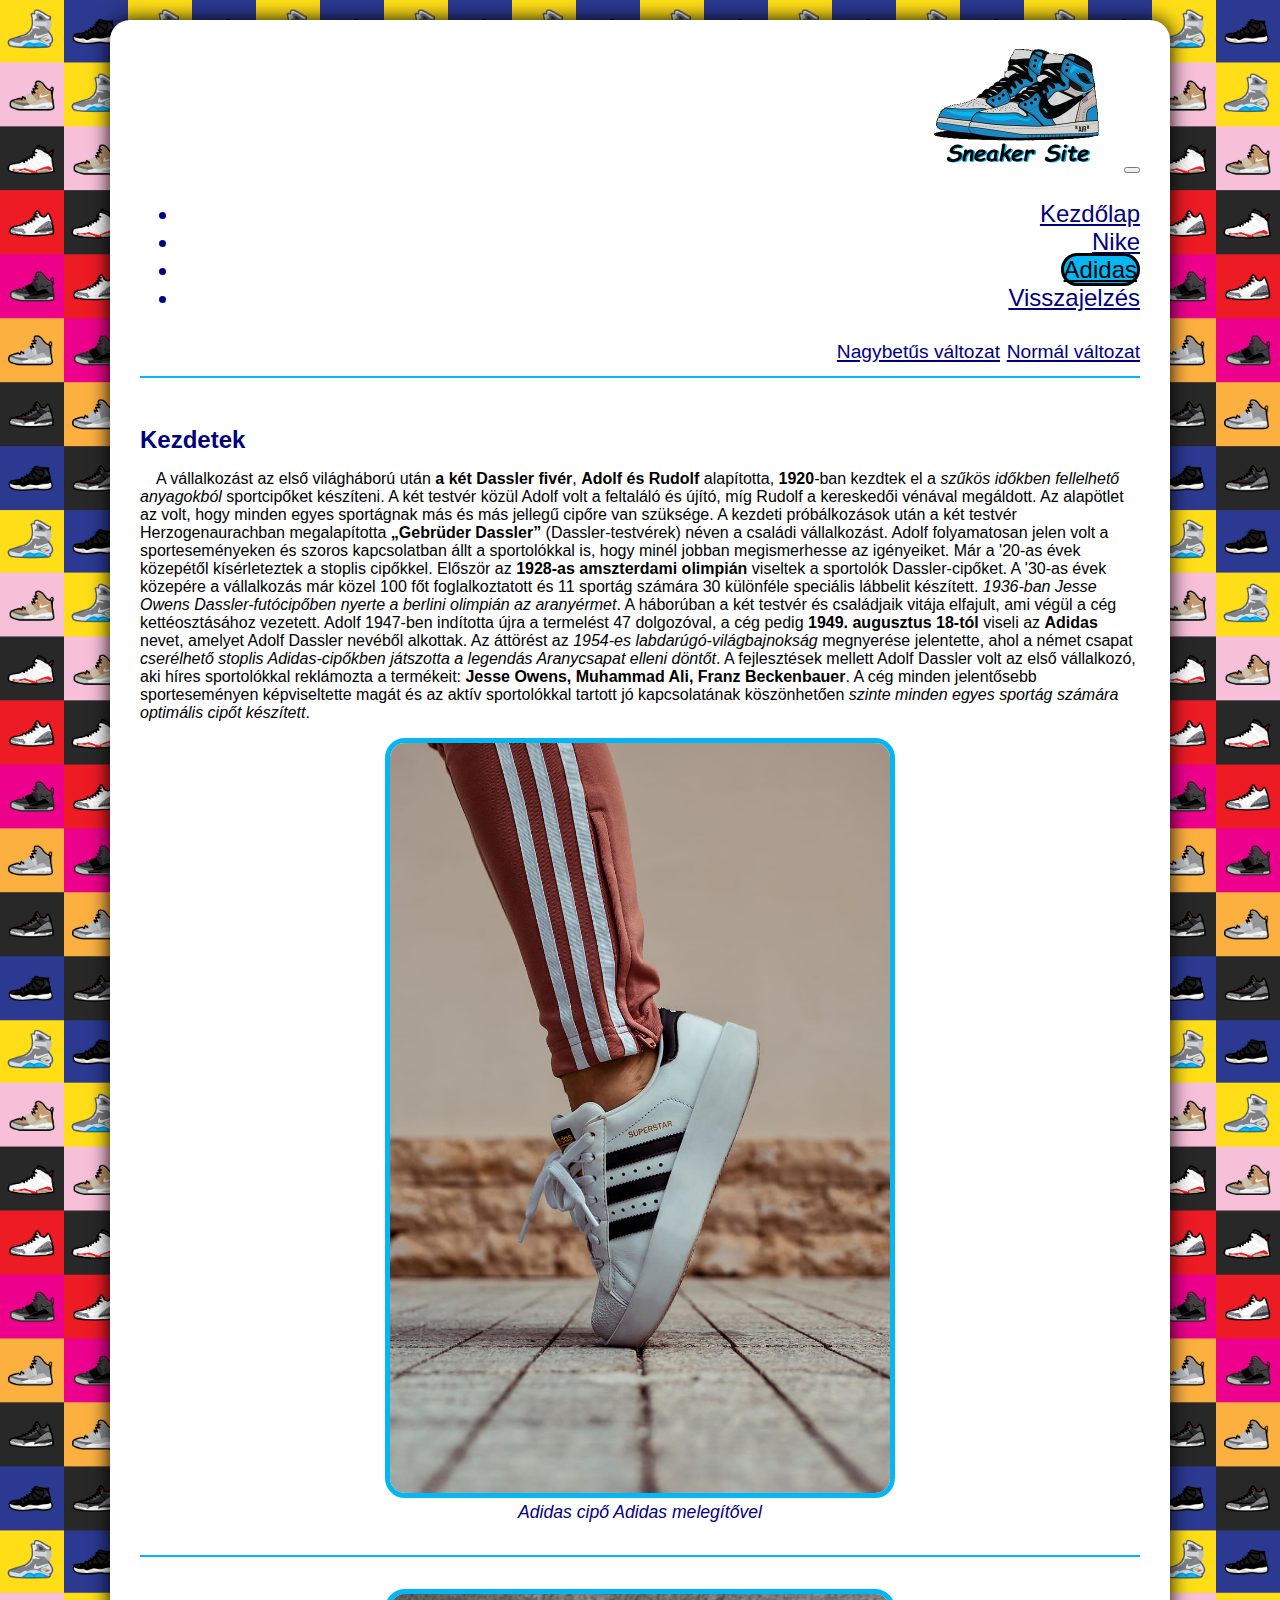
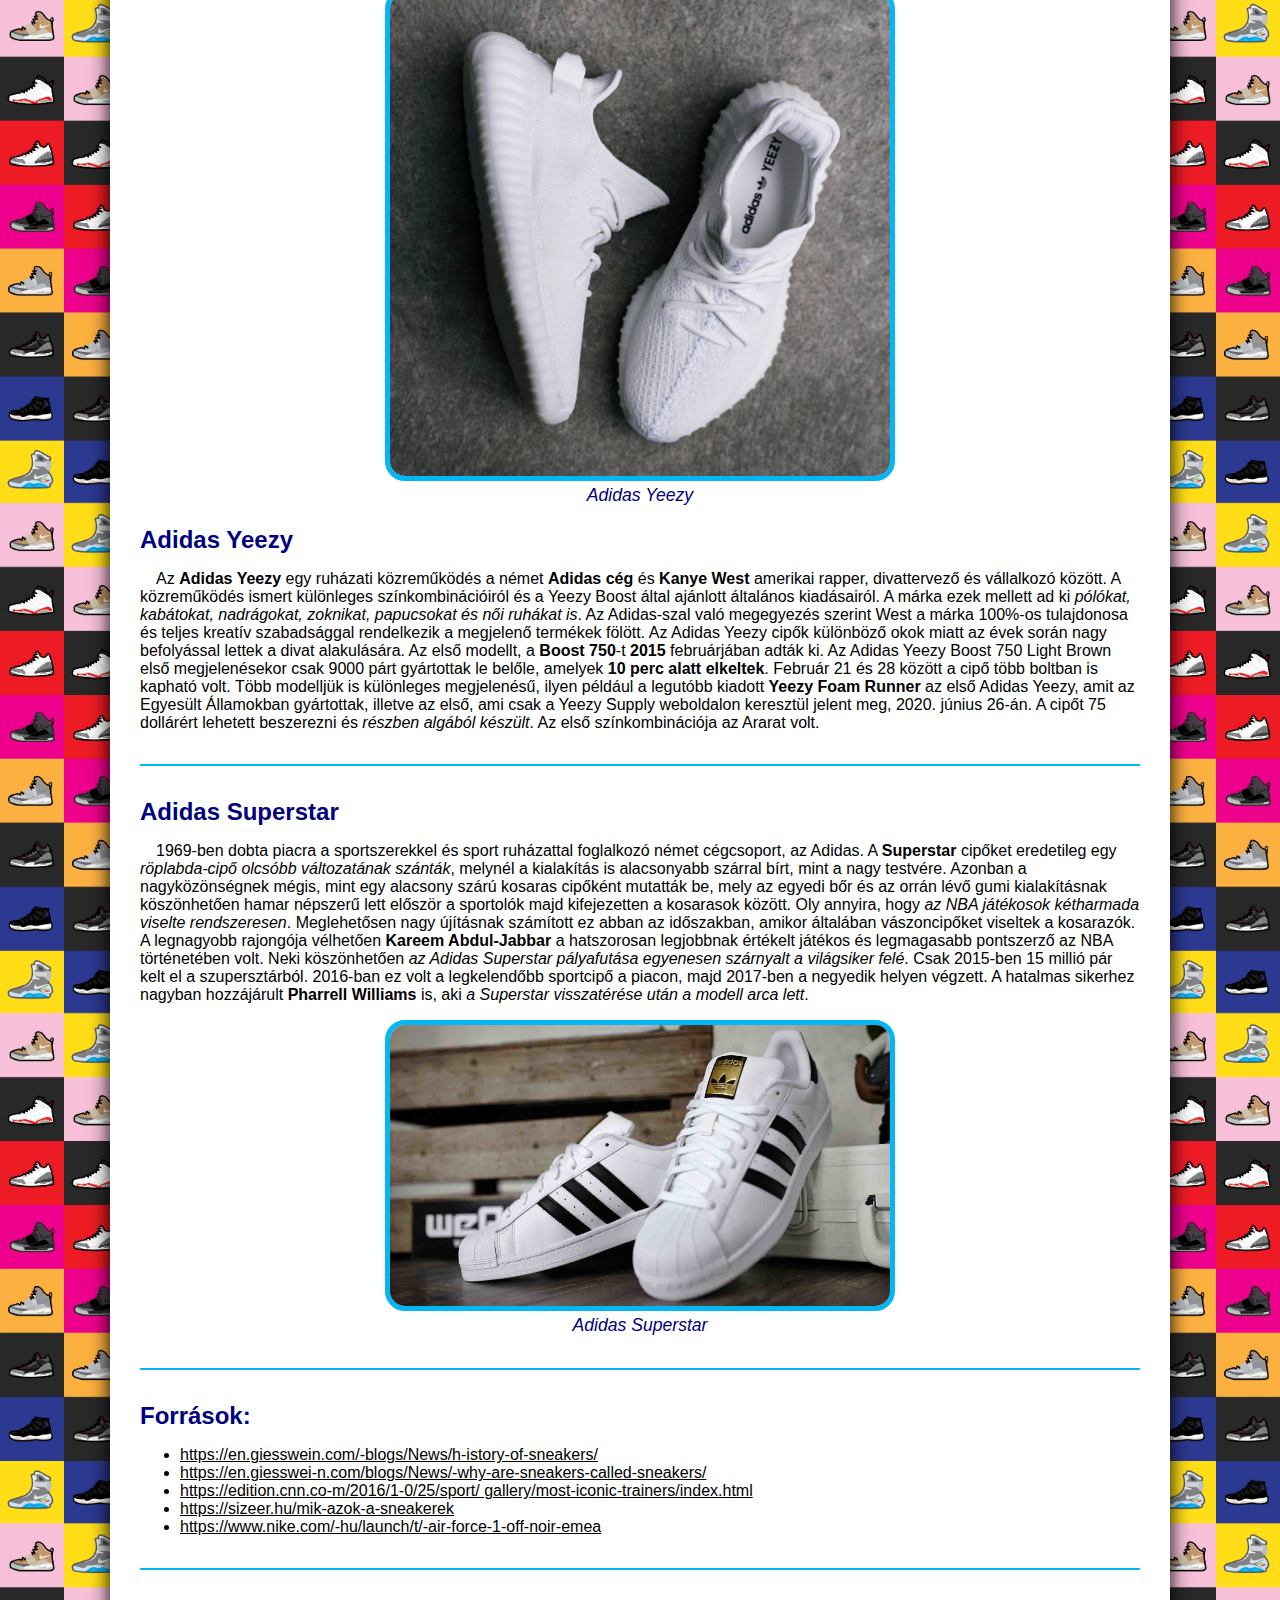
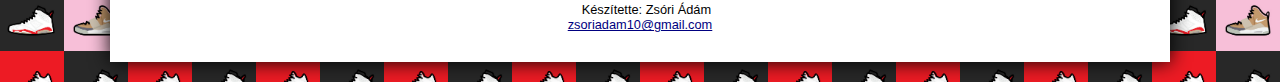
==== commit bf9b92a0: "Add files via upload" ====
--- a/adidas.html
+++ b/adidas.html
@@ -87,7 +87,7 @@
                 </div>
                 <div class="col-sm-12 col-lg-6 col-xl-4">
                     <figure>
-                        <img src="media/shoe-leg-foot-trainer.jpg" alt="Adidas cipő Adidas melegítővel"
+                        <img id="imgprint4" src="media/shoe-leg-foot-trainer.jpg" alt="Adidas cipő Adidas melegítővel"
                             title="Adidas cipő Adidas melegítővel" class="responsive">
                         <figcaption>Adidas cipő Adidas melegítővel</figcaption>
                     </figure>
@@ -166,24 +166,24 @@
     <footer>
         <article>
           <section>
-              <aside>
-            <h2>Források:</h2>
-            <ul class="forrasok">
-              <li><a
-                  href="https://en.giesswein.com/blogs/News/history-of-sneakers/">https://en.giesswein.com/blogs/News/history-of-sneakers/</a>
-              </li>
-              <li><a
-                  href="https://en.giesswein.com/blogs/News/why-are-sneakers-called-sneakers/">https://en.giesswein.com/blogs/News/why-are-sneakers-called-sneakers/</a>
-              </li>
-              <li><a
-                  href="https://edition.cnn.com/2016/10/25/sport/gallery/most-iconic-trainers/index.html">https://edition.cnn.com/2016/10/25/sport/gallery/most-iconic-trainers/index.html</a>
-              </li>
-              <li><a href="https://sizeer.hu/mik-azok-a-sneakerek">https://sizeer.hu/mik-azok-a-sneakerek</a></li>
-              <li><a
-                  href="https://www.nike.com/hu/launch/t/air-force-1-off-noir-emea">https://www.nike.com/hu/launch/t/air-force-1-off-noir-emea</a>
-              </li>
-            </ul>
-        </aside>
+            <aside class="forrasok">
+                <h2>Források:</h2>
+                <ul class="forrasok">
+                  <li><a
+                      href="https://en.giesswein.com/blogs/News/history-of-sneakers/">https://en.giesswein.com/-blogs/News/h-istory-of-sneakers/</a>
+                  </li>
+                  <li><a
+                      href="https://en.giesswein.com/blogs/News/why-are-sneakers-called-sneakers/">https://en.giesswei-n.com/blogs/News/-why-are-sneakers-called-sneakers/</a>
+                  </li>
+                  <li><a
+                      href="https://edition.cnn.com/2016/10/25/sport/gallery/most-iconic-trainers/index.html">https://edition.cnn.co-m/2016/1-0/25/sport/ gallery/most-iconic-trainers/index.html</a>
+                  </li>
+                  <li><a href="https://sizeer.hu/ mik-azok-a-sneakerek">https://sizeer.hu/mik-azok-a-sneakerek</a></li>
+                  <li><a
+                      href="https://www.nike.com/hu/launch/t/air-force-1-off-noir-emea">https://www.nike.com/-hu/launch/t/-air-force-1-off-noir-emea</a>
+                  </li>
+                </ul>
+              </aside>
           </section>
           <hr>
           <section>
--- a/css/alap.css
+++ b/css/alap.css
@@ -15,7 +15,8 @@
 }
 
 figcaption  {
-    font-family: cursive;
+	font-family: Arial, Helvetica, sans-serif;
+	font-size: 1.1em;
     font-style: italic;
 }
 
@@ -78,8 +79,8 @@
 	height: auto;
 }
 
-footer>article>section>p, #labj{
-	text-align: center;
+footer>article>section>p, #labj>p{
+	text-align: center !important;
 	font-size: 0.8em;
 	margin: auto;
 }
@@ -155,6 +156,7 @@
 
 .forrasok>li>a, .forrasok {
 	color: black !important;
+	width: 80% !important;
 }
 
 .forrasok>li>a:visited {
--- a/css/nyomtatas.css
+++ b/css/nyomtatas.css
@@ -45,5 +45,15 @@
 		height: 350px !important;
 		page-break-before: always !important;
 	}
+
+	#imgprint4 {
+		height: 400px !important;
+		page-break-before: always !important;
+	}
+
+	#imgprint5 {
+		height: 300px !important;
+		page-break-before: always !important;
+	}
 	
 } 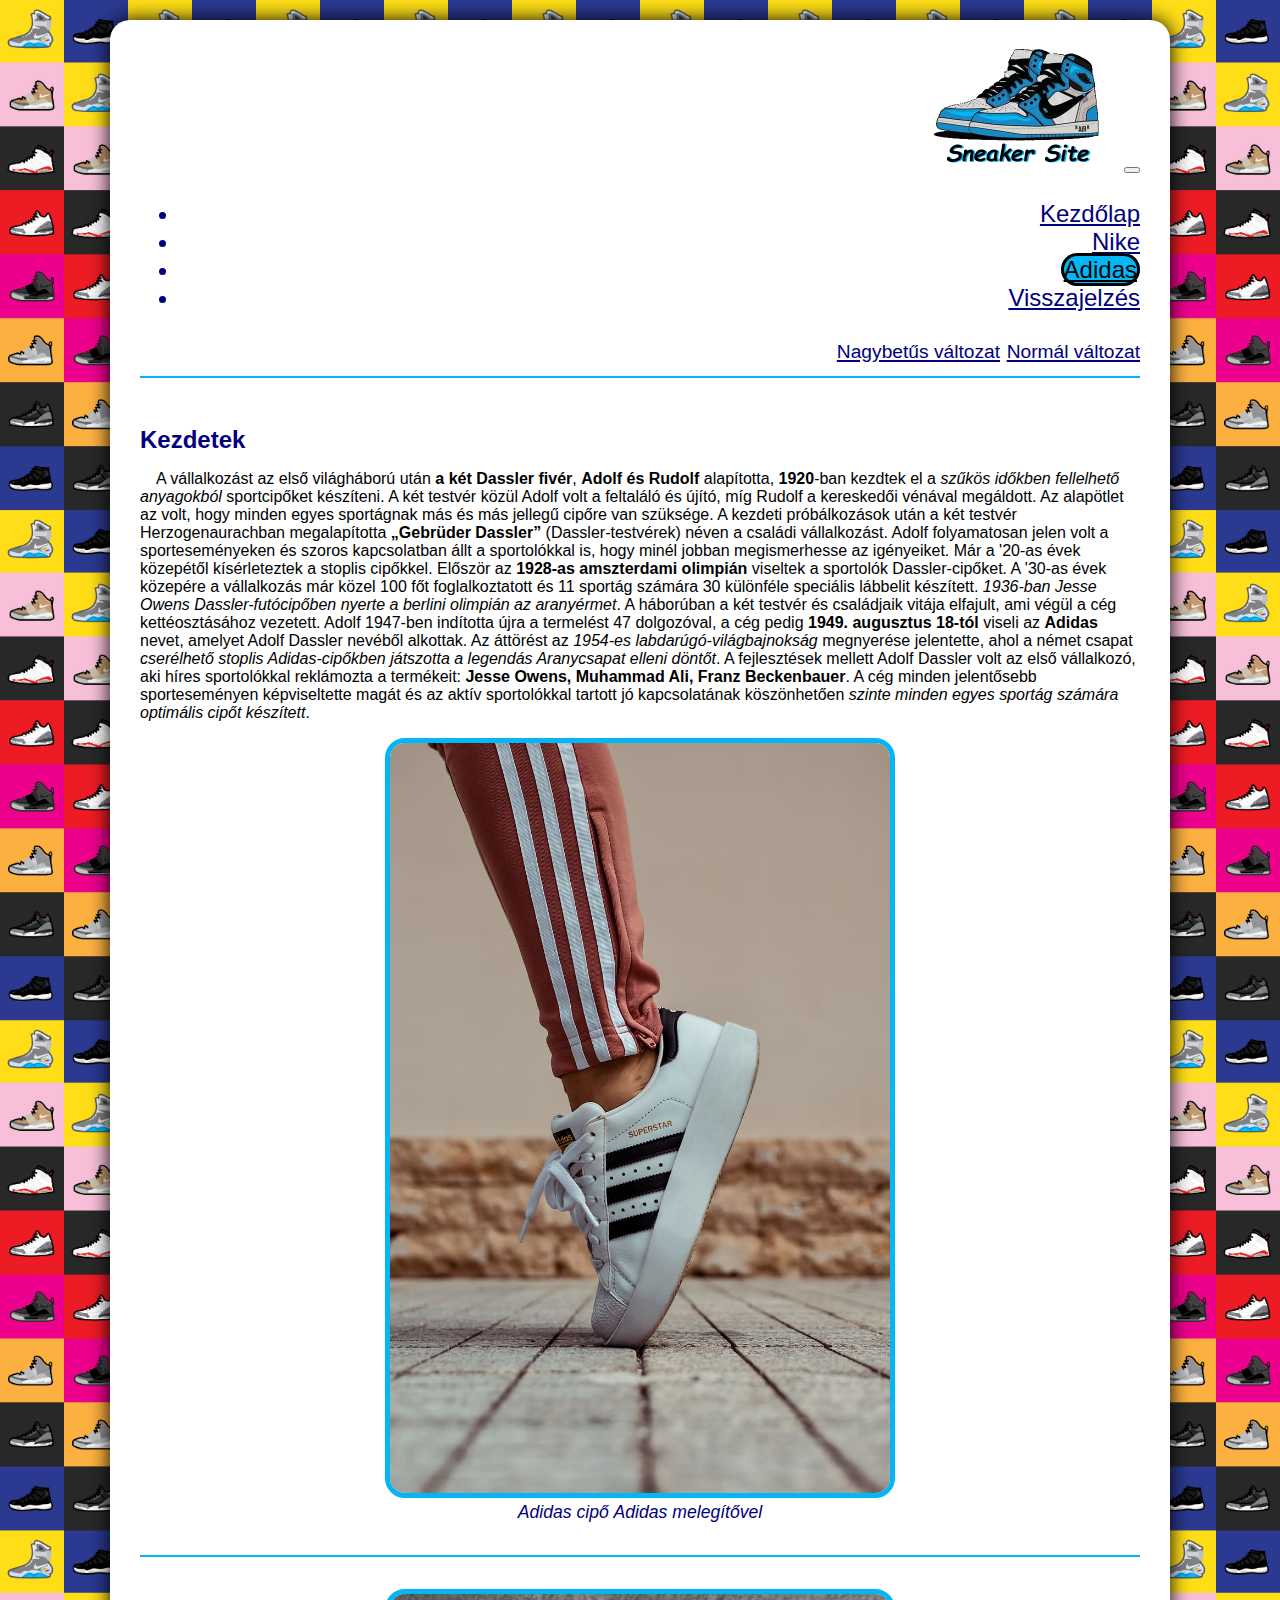
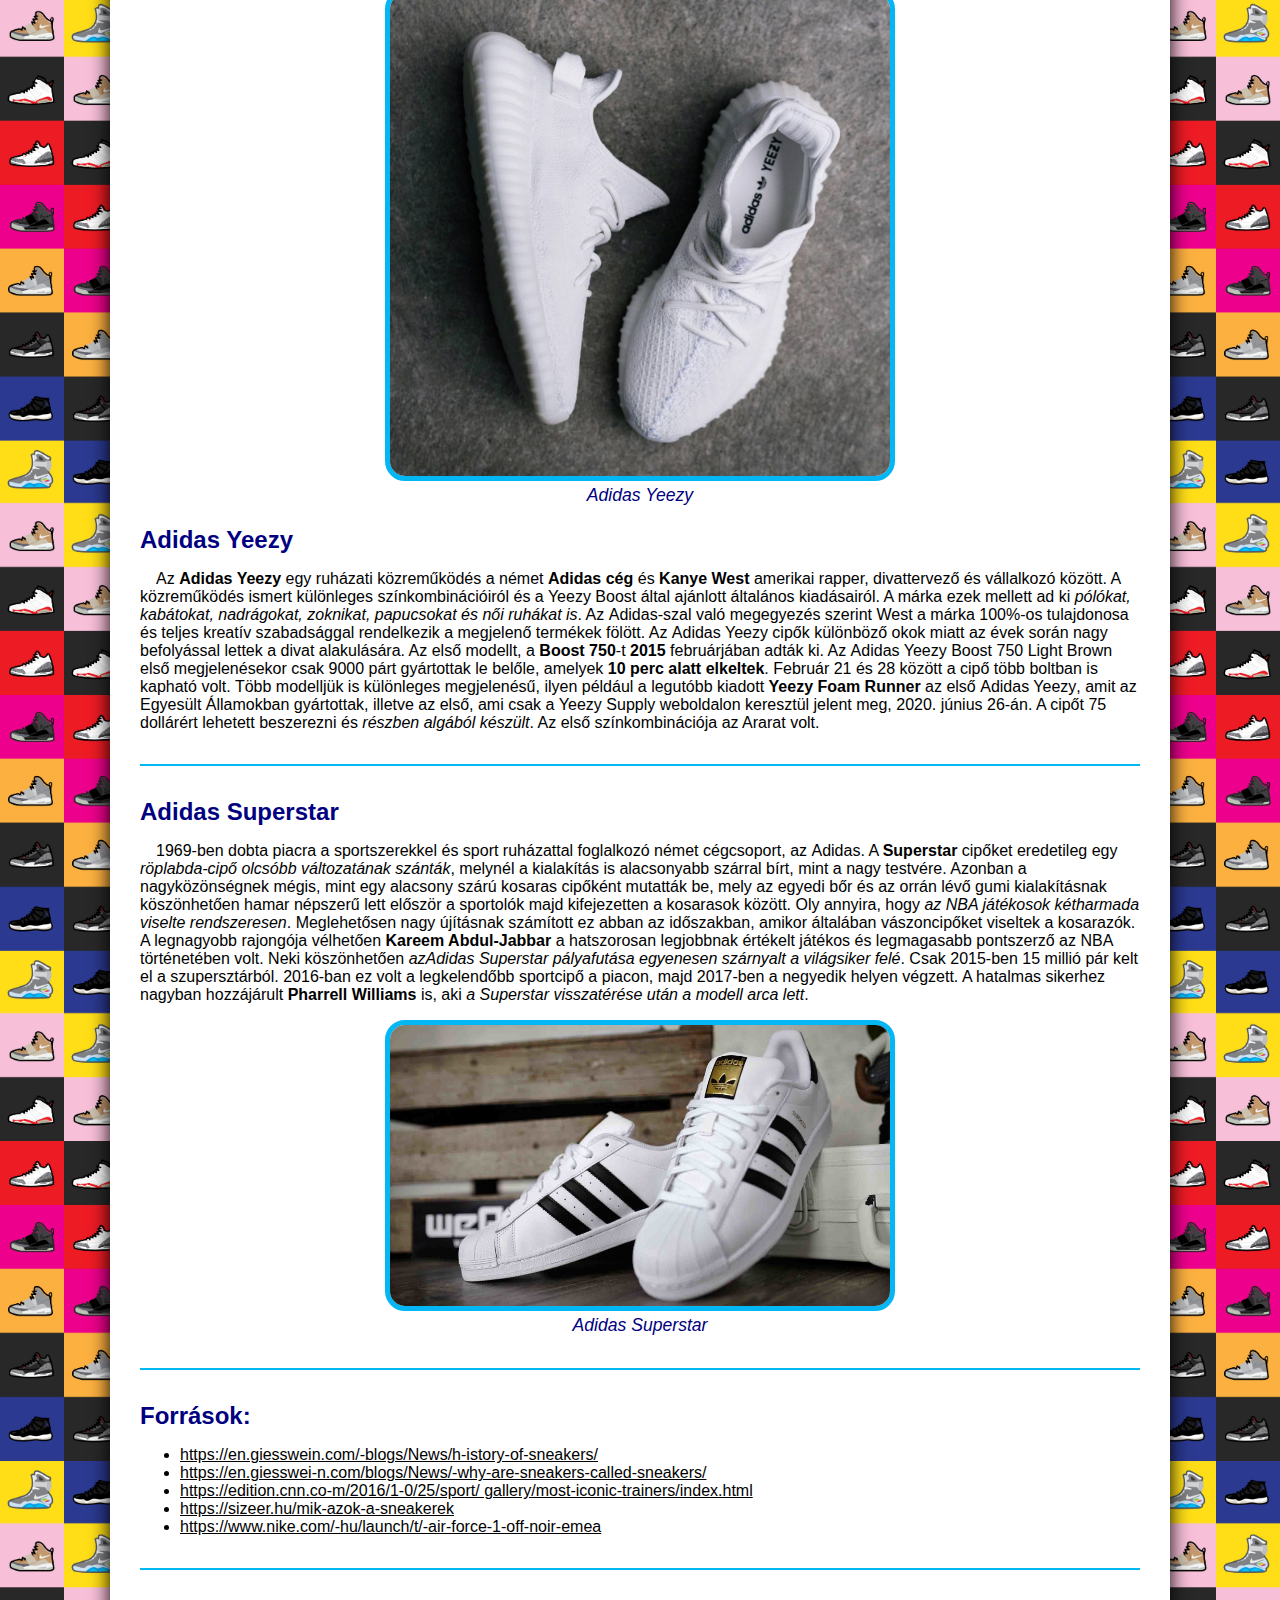
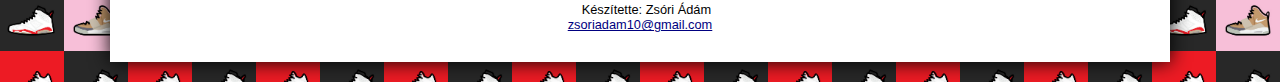
==== commit 6e57f7da: "Add files via upload" ====
--- a/adidas.html
+++ b/adidas.html
@@ -64,7 +64,7 @@
                                 testvér közül Adolf volt a feltaláló és újító, míg Rudolf a kereskedői vénával
                                 megáldott. Az alapötlet az volt, hogy minden egyes sportágnak más és más jellegű cipőre
                                 van szüksége. A kezdeti próbálkozások után a két testvér Herzogenaurachban megalapította
-                                <b>„Gebrüder Dassler”</b> (Dassler-testvérek) néven a családi vállalkozást. Adolf folyamatosan
+                                <b><span lang="de">„Gebrüder Dassler”</span></b> (Dassler-testvérek) néven a családi vállalkozást. Adolf folyamatosan
                                 jelen volt a sporteseményeken és szoros kapcsolatban állt a sportolókkal is, hogy minél
                                 jobban megismerhesse az igényeiket. Már a '20-as évek közepétől kísérleteztek a stoplis
                                 cipőkkel. Először az <b>1928-as amszterdami olimpián</b> viseltek a sportolók Dassler-cipőket.
@@ -73,7 +73,7 @@
                                 Dassler-futócipőben nyerte a berlini olimpián az aranyérmet</i>. A háborúban a két testvér
                                 és családjaik vitája elfajult, ami végül a cég kettéosztásához vezetett. Adolf 1947-ben
                                 indította újra a termelést 47 dolgozóval, a cég pedig <b>1949. augusztus 18-tól</b> viseli az
-                                <b>Adidas</b> nevet, amelyet Adolf Dassler nevéből alkottak.
+                                <b><span lang="en">Adidas</span></b> nevet, amelyet Adolf Dassler nevéből alkottak.
                                 Az áttörést az <i>1954-es labdarúgó-világbajnokság</i> megnyerése jelentette, ahol a német
                                 csapat <i>cserélhető stoplis Adidas-cipőkben játszotta a legendás Aranycsapat elleni
                                 döntőt</i>. A fejlesztések mellett Adolf Dassler volt az első vállalkozó, aki híres
@@ -89,7 +89,7 @@
                     <figure>
                         <img id="imgprint4" src="media/shoe-leg-foot-trainer.jpg" alt="Adidas cipő Adidas melegítővel"
                             title="Adidas cipő Adidas melegítővel" class="responsive">
-                        <figcaption>Adidas cipő Adidas melegítővel</figcaption>
+                        <figcaption><span lang="en">Adidas</span> cipő <span lang="en">Adidas</span> melegítővel</figcaption>
                     </figure>
                 </div>
             </div>
@@ -100,26 +100,26 @@
                 <div class="col-sm-12 col-lg-6 col-xl-4">
                     <figure>
                         <img src="media/yeezy2.jpg" alt="Adidas Yeezy" title="Adidas Yeezy" class="responsive">
-                        <figcaption>Adidas Yeezy</figcaption>
+                        <figcaption><span lang="en">Adidas Yeezy</span></figcaption>
                     </figure>
                 </div>
                 <div class="col-sm-12 col-lg-6 col-xl-8">
                     <article>
                         <section>
-                            <h2>Adidas Yeezy</h2>
-                            <p>Az <b>Adidas Yeezy</b> egy ruházati közreműködés a német <b>Adidas cég</b> és <b>Kanye West</b> amerikai
+                            <h2><span lang="en">Adidas Yeezy</span></h2>
+                            <p>Az <b><span lang="en">Adidas Yeezy</span></b> egy ruházati közreműködés a német <b><span lang="en">Adidas</span> cég</b> és <b>Kanye West</b> amerikai
                                 rapper, divattervező és vállalkozó között. A közreműködés ismert különleges
                                 színkombinációiról és a Yeezy Boost által ajánlott általános kiadásairól. A márka ezek
                                 mellett ad ki <i>pólókat, kabátokat, nadrágokat, zoknikat, papucsokat és női ruhákat is</i>. Az
-                                Adidas-szal való megegyezés szerint West a márka 100%-os tulajdonosa és teljes kreatív
-                                szabadsággal rendelkezik a megjelenő termékek fölött. Az Adidas Yeezy cipők különböző
+                                <span lang="en">Adidas</span>-szal való megegyezés szerint West a márka 100%-os tulajdonosa és teljes kreatív
+                                szabadsággal rendelkezik a megjelenő termékek fölött. Az <span lang="en">Adidas Yeezy</span> cipők különböző
                                 okok miatt az évek során nagy befolyással lettek a divat alakulására.
-                                Az első modellt, a <b>Boost 750</b>-t <b>2015</b> februárjában adták ki. Az Adidas Yeezy Boost 750
-                                Light Brown első megjelenésekor csak 9000 párt gyártottak le belőle, amelyek <b>10 perc
+                                Az első modellt, a <b><span lang="en">Boost 750</span></b>-t <b>2015</b> februárjában adták ki. Az <span lang="en">Adidas Yeezy Boost 750
+                                Light Brown</span> első megjelenésekor csak 9000 párt gyártottak le belőle, amelyek <b>10 perc
                                 alatt elkeltek</b>. Február 21 és 28 között a cipő több boltban is kapható volt.
-                                Több modelljük is különleges megjelenésű, ilyen például a legutóbb kiadott <b>Yeezy Foam
-                                Runner</b> az első Adidas Yeezy, amit az Egyesült Államokban gyártottak, illetve az első,
-                                ami csak a Yeezy Supply weboldalon keresztül jelent meg, 2020. június 26-án. A cipőt 75
+                                Több modelljük is különleges megjelenésű, ilyen például a legutóbb kiadott <b><span lang="en">Yeezy Foam
+                                Runner</span></b> az első <span lang="en">Adidas Yeezy</span>, amit az Egyesült Államokban gyártottak, illetve az első,
+                                ami csak a <span lang="en">Yeezy Supply</span> weboldalon keresztül jelent meg, 2020. június 26-án. A cipőt 75
                                 dollárért lehetett beszerezni és <i>részben algából készült</i>. Az első színkombinációja az
                                 Ararat volt.
                             </p>
@@ -134,9 +134,9 @@
                 <div class="col-sm-12 col-lg-6 col-xl-8">
                     <article>
                         <section>
-                            <h2>Adidas Superstar</h2>
+                            <h2><span lang="en">Adidas Superstar</span></h2>
                             <p>1969-ben dobta piacra a sportszerekkel és sport ruházattal foglalkozó német cégcsoport,
-                                az Adidas. A <b>Superstar</b> cipőket eredetileg egy <i>röplabda-cipő olcsóbb változatának
+                                az <span lang="en">Adidas</span>. A <b><span lang="en">Superstar</span></b> cipőket eredetileg egy <i>röplabda-cipő olcsóbb változatának
                                 szánták</i>, melynél a kialakítás is alacsonyabb szárral bírt, mint a nagy testvére. Azonban
                                 a nagyközönségnek mégis, mint egy alacsony szárú kosaras cipőként mutatták be, mely az
                                 egyedi bőr és az orrán lévő gumi kialakításnak köszönhetően hamar népszerű lett először
@@ -144,11 +144,11 @@
                                 kétharmada viselte rendszeresen</i>. Meglehetősen nagy újításnak számított ez abban az
                                 időszakban, amikor általában vászoncipőket viseltek a kosarazók. A legnagyobb rajongója
                                 vélhetően <b>Kareem Abdul-Jabbar</b> a hatszorosan legjobbnak értékelt játékos és legmagasabb
-                                pontszerző az NBA történetében volt. Neki köszönhetően <i>az Adidas Superstar pályafutása
+                                pontszerző az NBA történetében volt. Neki köszönhetően <i>az<span lang="en">Adidas Superstar</span> pályafutása
                                 egyenesen szárnyalt a világsiker felé</i>.
                                 Csak 2015-ben 15 millió pár kelt el a szupersztárból. 2016-ban ez volt a legkelendőbb
                                 sportcipő a piacon, majd 2017-ben a negyedik helyen végzett. A hatalmas sikerhez nagyban
-                                hozzájárult <b>Pharrell Williams</b> is, aki <i>a Superstar visszatérése után a modell arca lett</i>.
+                                hozzájárult <b>Pharrell Williams</b> is, aki <i>a <span lang="en">Superstar</span> visszatérése után a modell arca lett</i>.
                             </p>
                         </section>
                     </article>
@@ -156,7 +156,7 @@
                 <div class="col-sm-12 col-lg-6 col-xl-4">
                     <figure>
                         <img src="media/ss.jpg" alt="Adidas Superstar" title="Adidas Superstar" class="responsive">
-                        <figcaption>Adidas Superstar</figcaption>
+                        <figcaption><span lang="en">Adidas Superstar</span></figcaption>
                     </figure>
                 </div>
             </div>
@@ -178,7 +178,7 @@
                   <li><a
                       href="https://edition.cnn.com/2016/10/25/sport/gallery/most-iconic-trainers/index.html">https://edition.cnn.co-m/2016/1-0/25/sport/ gallery/most-iconic-trainers/index.html</a>
                   </li>
-                  <li><a href="https://sizeer.hu/ mik-azok-a-sneakerek">https://sizeer.hu/mik-azok-a-sneakerek</a></li>
+                  <li><a href="https://sizeer.hu/mik-azok-a-sneakerek">https://sizeer.hu/mik-azok-a-sneakerek</a></li>
                   <li><a
                       href="https://www.nike.com/hu/launch/t/air-force-1-off-noir-emea">https://www.nike.com/-hu/launch/t/-air-force-1-off-noir-emea</a>
                   </li>
--- a/css/alap.css
+++ b/css/alap.css
@@ -219,55 +219,5 @@
  
 body,header, .header {border-radius:20px 20px 0px 0px; }
 
-@media print {
-
-	@import url("./alap.css");
-
-	@page {
-		margin: 2cm;
-	 }
-	
-	html {
-	
-		background:white;
-	}
-	body  {
-		width:100%;
-		font-family:'Times New Roman', Times, serif;
-		background:white;
-		min-width:100%;
-		max-width:100%;
-		box-shadow:initial;
-	}
-
-	figure, .responsive, .responsiveW {
-		page-break-before: always !important;
-	}
-
-	header, .header {display: none;}
-
-	video {display: none;}
-	nav {display:none;}
-	aside {display: none;}
-
-	#video {display: none;}
-
-	tr {color: black !important;}
-
-	#imgprint {
-		height: 450px;
-		page-break-before: always !important;
-	}
-
-	#imgprint2 {
-		height: 605px !important;
-		page-break-before: always !important;
-	}
-
-	#imgprint3 {
-		height: 350px !important;
-		page-break-before: always !important;
-	}
-	
-}
+
   --- a/css/nyomtatas.css
+++ b/css/nyomtatas.css
@@ -52,8 +52,10 @@
 	}
 
 	#imgprint5 {
-		height: 300px !important;
+		width: 185px !important;
 		page-break-before: always !important;
 	}
+
+	footer, .footer{display: none;}
 	
 } 